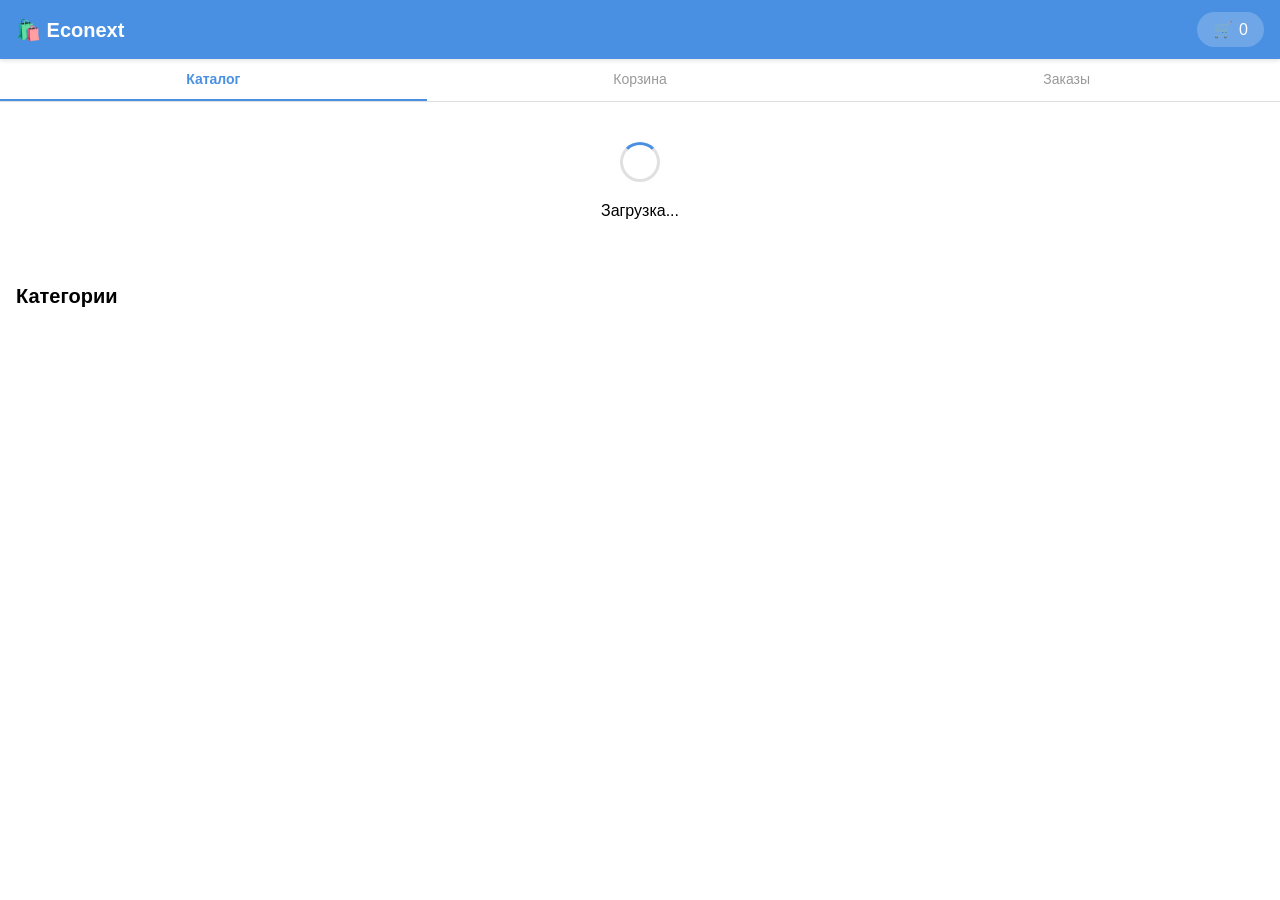
==== index.html @ 3251be5d "Add files via upload" ====
<!DOCTYPE html>
<html lang="ru">
<head>
    <meta charset="UTF-8">
    <meta name="viewport" content="width=device-width, initial-scale=1.0, maximum-scale=1.0, user-scalable=no">
    <title>Econext - Каталог микрофибры</title>
    <script src="https://telegram.org/js/telegram-web-app.js"></script>
    <link rel="stylesheet" href="/static/css/style.css">
</head>
<body>
    <div id="app">
        <!-- Header -->
        <header class="header">
            <div class="header-content">
                <h1>🛍️ Econext</h1>
                <div class="header-actions">
                    <button id="cart-btn" class="cart-button">
                        🛒 <span id="cart-count">0</span>
                    </button>
                </div>
            </div>
        </header>

        <!-- Navigation Tabs -->
        <nav class="tabs">
            <button class="tab active" data-tab="catalog">Каталог</button>
            <button class="tab" data-tab="cart">Корзина</button>
            <button class="tab" data-tab="orders">Заказы</button>
        </nav>

        <!-- Loading -->
        <div id="loading" class="loading">
            <div class="spinner"></div>
            <p>Загрузка...</p>
        </div>

        <!-- Error -->
        <div id="error" class="error hidden">
            <p id="error-message"></p>
        </div>

        <!-- Catalog Tab -->
        <div id="catalog-tab" class="tab-content active">
            <!-- Categories -->
            <div id="categories-section" class="section">
                <h2>Категории</h2>
                <div id="categories-list" class="categories-grid"></div>
            </div>

            <!-- Products -->
            <div id="products-section" class="section hidden">
                <div class="section-header">
                    <button id="back-to-categories" class="back-button">⬅️ Назад</button>
                    <h2 id="category-title"></h2>
                </div>
                <div id="products-list" class="products-grid"></div>
                <div id="pagination" class="pagination"></div>
            </div>

            <!-- Product Details -->
            <div id="product-details" class="product-details hidden">
                <button id="back-to-products" class="back-button">⬅️ Назад</button>
                <div id="product-content"></div>
            </div>
        </div>

        <!-- Cart Tab -->
        <div id="cart-tab" class="tab-content">
            <div id="cart-content">
                <div id="cart-empty" class="empty-state">
                    <p>🛒 Ваша корзина пуста</p>
                    <button class="btn-primary" onclick="showTab('catalog')">Перейти в каталог</button>
                </div>
                <div id="cart-items" class="cart-items hidden"></div>
                <div id="cart-summary" class="cart-summary hidden">
                    <div class="summary-row">
                        <span>Товаров:</span>
                        <span id="cart-items-count">0</span>
                    </div>
                    <div class="summary-row">
                        <span>Итого:</span>
                        <span id="cart-total">0 ₽</span>
                    </div>
                    <button id="checkout-btn" class="btn-primary btn-large">Оформить заказ</button>
                </div>
            </div>
        </div>

        <!-- Orders Tab -->
        <div id="orders-tab" class="tab-content">
            <div id="orders-content">
                <div class="empty-state">
                    <p>📦 История заказов</p>
                    <p class="text-muted">Ваши заказы будут отображаться здесь</p>
                </div>
            </div>
        </div>
    </div>

    <!-- Checkout Modal -->
    <div id="checkout-modal" class="modal hidden">
        <div class="modal-content">
            <div class="modal-header">
                <h2>Оформление заказа</h2>
                <button class="close-btn" onclick="closeCheckoutModal()">✕</button>
            </div>
            <form id="checkout-form" class="checkout-form">
                <div class="form-group">
                    <label>ФИО *</label>
                    <input type="text" name="name" required>
                </div>
                <div class="form-group">
                    <label>Способ доставки *</label>
                    <select name="shipping" required>
                        <option value="post">Почта России</option>
                        <option value="cdek">СДЭК</option>
                        <option value="pyaterochka">Пятёрочка</option>
                    </select>
                </div>
                <div class="form-group">
                    <label>Адрес *</label>
                    <textarea name="address" required></textarea>
                </div>
                <div class="form-group">
                    <label>Телефон *</label>
                    <input type="tel" name="phone" required>
                </div>
                <div class="form-group">
                    <label>Telegram</label>
                    <input type="text" name="telegram">
                </div>
                <div class="form-group">
                    <label>Комментарий</label>
                    <textarea name="comment"></textarea>
                </div>
                <button type="submit" class="btn-primary btn-large">Отправить заказ</button>
            </form>
        </div>
    </div>

    <script src="/static/js/app.js"></script>
</body>
</html>
---- static/css/style.css ----
/* Reset and Base Styles */
* {
    margin: 0;
    padding: 0;
    box-sizing: border-box;
}

body {
    font-family: -apple-system, BlinkMacSystemFont, 'Segoe UI', Roboto, 'Helvetica Neue', Arial, sans-serif;
    background: var(--tg-theme-bg-color, #ffffff);
    color: var(--tg-theme-text-color, #000000);
    line-height: 1.6;
    padding-bottom: 80px;
}

/* Header */
.header {
    background: var(--tg-theme-header-bg-color, #4a90e2);
    color: var(--tg-theme-header-text-color, #ffffff);
    padding: 12px 16px;
    position: sticky;
    top: 0;
    z-index: 100;
    box-shadow: 0 2px 4px rgba(0,0,0,0.1);
}

.header-content {
    display: flex;
    justify-content: space-between;
    align-items: center;
}

.header h1 {
    font-size: 20px;
    font-weight: 600;
}

.cart-button {
    background: rgba(255,255,255,0.2);
    border: none;
    color: white;
    padding: 8px 16px;
    border-radius: 20px;
    font-size: 16px;
    cursor: pointer;
    display: flex;
    align-items: center;
    gap: 6px;
}

.cart-button:active {
    background: rgba(255,255,255,0.3);
}

/* Tabs */
.tabs {
    display: flex;
    background: var(--tg-theme-bg-color, #ffffff);
    border-bottom: 1px solid var(--tg-theme-hint-color, #e0e0e0);
    position: sticky;
    top: 56px;
    z-index: 99;
}

.tab {
    flex: 1;
    padding: 12px;
    border: none;
    background: transparent;
    color: var(--tg-theme-hint-color, #999999);
    font-size: 14px;
    cursor: pointer;
    border-bottom: 2px solid transparent;
    transition: all 0.2s;
}

.tab.active {
    color: var(--tg-theme-button-color, #4a90e2);
    border-bottom-color: var(--tg-theme-button-color, #4a90e2);
    font-weight: 600;
}

.tab:active {
    background: var(--tg-theme-secondary-bg-color, #f0f0f0);
}

/* Tab Content */
.tab-content {
    display: none;
    padding: 16px;
}

.tab-content.active {
    display: block;
}

/* Loading */
.loading {
    text-align: center;
    padding: 40px 20px;
}

.spinner {
    border: 3px solid var(--tg-theme-hint-color, #e0e0e0);
    border-top: 3px solid var(--tg-theme-button-color, #4a90e2);
    border-radius: 50%;
    width: 40px;
    height: 40px;
    animation: spin 1s linear infinite;
    margin: 0 auto 16px;
}

@keyframes spin {
    0% { transform: rotate(0deg); }
    100% { transform: rotate(360deg); }
}

/* Error */
.error {
    background: #fee;
    color: #c33;
    padding: 16px;
    margin: 16px;
    border-radius: 8px;
    text-align: center;
}

.error.hidden {
    display: none;
}

/* Categories Grid */
.categories-grid {
    display: grid;
    grid-template-columns: repeat(2, 1fr);
    gap: 12px;
    margin-top: 16px;
}

.category-card {
    background: var(--tg-theme-secondary-bg-color, #f5f5f5);
    border-radius: 12px;
    padding: 20px;
    text-align: center;
    cursor: pointer;
    transition: transform 0.2s;
    border: 1px solid var(--tg-theme-hint-color, #e0e0e0);
}

.category-card:active {
    transform: scale(0.98);
    background: var(--tg-theme-button-color, #4a90e2);
    color: white;
}

.category-card .emoji {
    font-size: 32px;
    margin-bottom: 8px;
}

.category-card .name {
    font-size: 14px;
    font-weight: 500;
}

/* Products Grid */
.products-grid {
    display: grid;
    grid-template-columns: repeat(2, 1fr);
    gap: 12px;
    margin-top: 16px;
}

.product-card {
    background: var(--tg-theme-secondary-bg-color, #ffffff);
    border-radius: 12px;
    overflow: hidden;
    cursor: pointer;
    box-shadow: 0 2px 4px rgba(0,0,0,0.1);
    transition: transform 0.2s;
    border: 1px solid var(--tg-theme-hint-color, #e0e0e0);
}

.product-card:active {
    transform: scale(0.98);
}

.product-image {
    width: 100%;
    height: 150px;
    object-fit: cover;
    background: var(--tg-theme-hint-color, #f0f0f0);
}

.product-info {
    padding: 12px;
}

.product-name {
    font-size: 14px;
    font-weight: 500;
    margin-bottom: 8px;
    display: -webkit-box;
    -webkit-line-clamp: 2;
    -webkit-box-orient: vertical;
    overflow: hidden;
}

.product-price {
    font-size: 18px;
    font-weight: 600;
    color: var(--tg-theme-button-color, #4a90e2);
}

.product-old-price {
    font-size: 12px;
    color: var(--tg-theme-hint-color, #999999);
    text-decoration: line-through;
    margin-left: 8px;
}

/* Product Details */
.product-details {
    padding: 16px;
}

.product-details.hidden {
    display: none;
}

.product-details-image {
    width: 100%;
    max-height: 300px;
    object-fit: contain;
    border-radius: 12px;
    margin-bottom: 16px;
    background: var(--tg-theme-secondary-bg-color, #f5f5f5);
}

.product-details-name {
    font-size: 20px;
    font-weight: 600;
    margin-bottom: 12px;
}

.product-details-price {
    font-size: 24px;
    font-weight: 600;
    color: var(--tg-theme-button-color, #4a90e2);
    margin-bottom: 16px;
}

.product-details-description {
    font-size: 14px;
    line-height: 1.6;
    margin-bottom: 24px;
    color: var(--tg-theme-hint-color, #666666);
}

/* Buttons */
.btn-primary {
    background: var(--tg-theme-button-color, #4a90e2);
    color: var(--tg-theme-button-text-color, #ffffff);
    border: none;
    padding: 12px 24px;
    border-radius: 8px;
    font-size: 16px;
    font-weight: 500;
    cursor: pointer;
    width: 100%;
    transition: opacity 0.2s;
}

.btn-primary:active {
    opacity: 0.8;
}

.btn-primary:disabled {
    opacity: 0.5;
    cursor: not-allowed;
}

.btn-large {
    padding: 16px 24px;
    font-size: 18px;
}

.back-button {
    background: transparent;
    border: none;
    color: var(--tg-theme-button-color, #4a90e2);
    font-size: 16px;
    padding: 8px 0;
    margin-bottom: 16px;
    cursor: pointer;
}

/* Section */
.section {
    margin-bottom: 24px;
}

.section.hidden {
    display: none;
}

.section-header {
    display: flex;
    align-items: center;
    gap: 12px;
    margin-bottom: 16px;
}

.section h2 {
    font-size: 20px;
    font-weight: 600;
    margin-bottom: 16px;
}

/* Cart */
.cart-items {
    margin-bottom: 24px;
}

.cart-item {
    background: var(--tg-theme-secondary-bg-color, #f5f5f5);
    border-radius: 12px;
    padding: 16px;
    margin-bottom: 12px;
    display: flex;
    gap: 12px;
    align-items: center;
}

.cart-item-image {
    width: 60px;
    height: 60px;
    object-fit: cover;
    border-radius: 8px;
    background: var(--tg-theme-hint-color, #e0e0e0);
}

.cart-item-info {
    flex: 1;
}

.cart-item-name {
    font-size: 14px;
    font-weight: 500;
    margin-bottom: 4px;
}

.cart-item-price {
    font-size: 12px;
    color: var(--tg-theme-hint-color, #999999);
}

.cart-item-controls {
    display: flex;
    align-items: center;
    gap: 12px;
}

.quantity-control {
    display: flex;
    align-items: center;
    gap: 8px;
    background: var(--tg-theme-bg-color, #ffffff);
    border-radius: 20px;
    padding: 4px 8px;
}

.quantity-btn {
    background: var(--tg-theme-button-color, #4a90e2);
    color: white;
    border: none;
    width: 24px;
    height: 24px;
    border-radius: 50%;
    font-size: 16px;
    cursor: pointer;
    display: flex;
    align-items: center;
    justify-content: center;
}

.quantity-btn:active {
    opacity: 0.8;
}

.quantity-value {
    min-width: 30px;
    text-align: center;
    font-weight: 500;
}

.cart-item-total {
    font-size: 16px;
    font-weight: 600;
    color: var(--tg-theme-button-color, #4a90e2);
}

.remove-btn {
    background: #ff4444;
    color: white;
    border: none;
    padding: 8px 12px;
    border-radius: 6px;
    font-size: 12px;
    cursor: pointer;
}

.remove-btn:active {
    opacity: 0.8;
}

.cart-summary {
    background: var(--tg-theme-secondary-bg-color, #f5f5f5);
    border-radius: 12px;
    padding: 20px;
    position: sticky;
    bottom: 0;
    margin-top: 24px;
}

.summary-row {
    display: flex;
    justify-content: space-between;
    margin-bottom: 12px;
    font-size: 16px;
}

.summary-row:last-of-type {
    font-size: 20px;
    font-weight: 600;
    margin-bottom: 16px;
    padding-top: 12px;
    border-top: 1px solid var(--tg-theme-hint-color, #e0e0e0);
}

/* Empty State */
.empty-state {
    text-align: center;
    padding: 60px 20px;
    color: var(--tg-theme-hint-color, #999999);
}

.empty-state p {
    font-size: 18px;
    margin-bottom: 12px;
}

.text-muted {
    font-size: 14px;
    color: var(--tg-theme-hint-color, #999999);
}

/* Modal */
.modal {
    position: fixed;
    top: 0;
    left: 0;
    right: 0;
    bottom: 0;
    background: rgba(0,0,0,0.5);
    display: flex;
    align-items: center;
    justify-content: center;
    z-index: 1000;
    padding: 20px;
}

.modal.hidden {
    display: none;
}

.modal-content {
    background: var(--tg-theme-bg-color, #ffffff);
    border-radius: 16px;
    width: 100%;
    max-width: 500px;
    max-height: 90vh;
    overflow-y: auto;
}

.modal-header {
    display: flex;
    justify-content: space-between;
    align-items: center;
    padding: 20px;
    border-bottom: 1px solid var(--tg-theme-hint-color, #e0e0e0);
}

.modal-header h2 {
    font-size: 20px;
    font-weight: 600;
}

.close-btn {
    background: transparent;
    border: none;
    font-size: 24px;
    cursor: pointer;
    color: var(--tg-theme-hint-color, #999999);
}

.close-btn:active {
    opacity: 0.6;
}

.checkout-form {
    padding: 20px;
}

.form-group {
    margin-bottom: 20px;
}

.form-group label {
    display: block;
    margin-bottom: 8px;
    font-size: 14px;
    font-weight: 500;
    color: var(--tg-theme-text-color, #000000);
}

.form-group input,
.form-group select,
.form-group textarea {
    width: 100%;
    padding: 12px;
    border: 1px solid var(--tg-theme-hint-color, #e0e0e0);
    border-radius: 8px;
    font-size: 16px;
    background: var(--tg-theme-bg-color, #ffffff);
    color: var(--tg-theme-text-color, #000000);
    font-family: inherit;
}

.form-group textarea {
    resize: vertical;
    min-height: 80px;
}

.form-group input:focus,
.form-group select:focus,
.form-group textarea:focus {
    outline: none;
    border-color: var(--tg-theme-button-color, #4a90e2);
}

/* Pagination */
.pagination {
    display: flex;
    justify-content: center;
    gap: 8px;
    margin-top: 24px;
}

.pagination button {
    background: var(--tg-theme-secondary-bg-color, #f5f5f5);
    border: none;
    padding: 8px 16px;
    border-radius: 8px;
    cursor: pointer;
    font-size: 14px;
}

.pagination button:active {
    background: var(--tg-theme-button-color, #4a90e2);
    color: white;
}

.pagination button:disabled {
    opacity: 0.5;
    cursor: not-allowed;
}

/* Hidden utility */
.hidden {
    display: none !important;
}
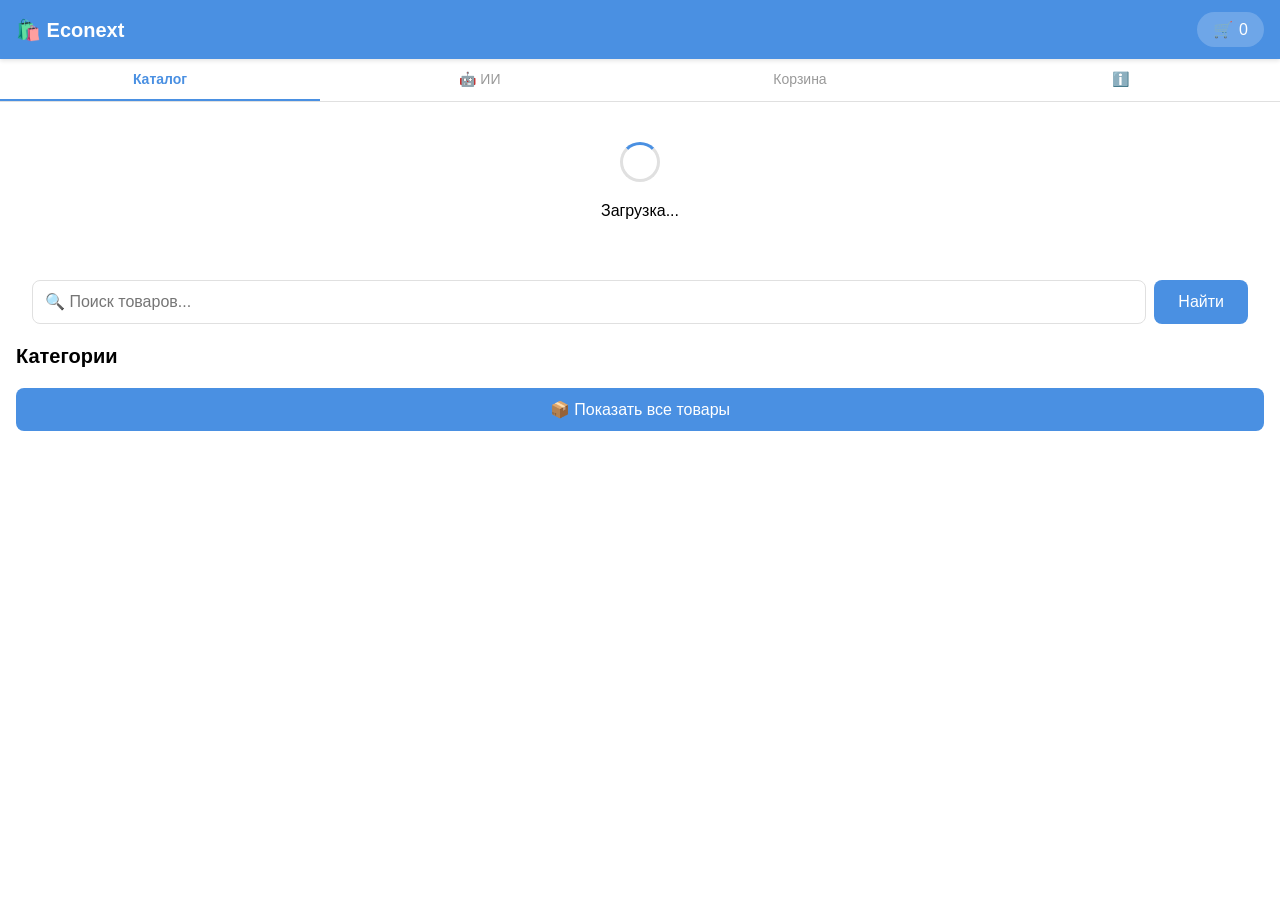
==== commit e2169502: "Add files via upload" ====
--- a/index.html
+++ b/index.html
@@ -24,8 +24,9 @@
         <!-- Navigation Tabs -->
         <nav class="tabs">
             <button class="tab active" data-tab="catalog">Каталог</button>
+            <button class="tab" data-tab="ai">🤖 ИИ</button>
             <button class="tab" data-tab="cart">Корзина</button>
-            <button class="tab" data-tab="orders">Заказы</button>
+            <button class="tab" data-tab="info">ℹ️</button>
         </nav>
 
         <!-- Loading -->
@@ -41,13 +42,30 @@
 
         <!-- Catalog Tab -->
         <div id="catalog-tab" class="tab-content active">
+            <!-- Search -->
+            <div class="search-section">
+                <input type="text" id="search-input" placeholder="🔍 Поиск товаров..." class="search-input">
+                <button id="search-btn" class="search-btn">Найти</button>
+            </div>
+            
             <!-- Categories -->
             <div id="categories-section" class="section">
                 <h2>Категории</h2>
+                <button class="btn-primary" onclick="showAllProducts()" style="margin-bottom: 16px;">📦 Показать все товары</button>
                 <div id="categories-list" class="categories-grid"></div>
             </div>
 
-            <!-- Products -->
+            <!-- All Products -->
+            <div id="all-products-section" class="section hidden">
+                <div class="section-header">
+                    <button id="back-to-categories-from-all" class="back-button">⬅️ Назад</button>
+                    <h2>Все товары</h2>
+                </div>
+                <div id="all-products-list" class="products-grid"></div>
+                <div id="all-products-pagination" class="pagination"></div>
+            </div>
+
+            <!-- Products by Category -->
             <div id="products-section" class="section hidden">
                 <div class="section-header">
                     <button id="back-to-categories" class="back-button">⬅️ Назад</button>
@@ -61,6 +79,17 @@
             <div id="product-details" class="product-details hidden">
                 <button id="back-to-products" class="back-button">⬅️ Назад</button>
                 <div id="product-content"></div>
+            </div>
+        </div>
+
+        <!-- AI Chat Tab -->
+        <div id="ai-tab" class="tab-content">
+            <div class="ai-chat-container">
+                <div id="ai-messages" class="ai-messages"></div>
+                <div class="ai-input-container">
+                    <input type="text" id="ai-input" placeholder="Задайте вопрос ИИ-консультанту Максиму..." class="ai-input">
+                    <button id="ai-send-btn" class="ai-send-btn">Отправить</button>
+                </div>
             </div>
         </div>
 
@@ -86,13 +115,100 @@
             </div>
         </div>
 
-        <!-- Orders Tab -->
-        <div id="orders-tab" class="tab-content">
-            <div id="orders-content">
-                <div class="empty-state">
-                    <p>📦 История заказов</p>
-                    <p class="text-muted">Ваши заказы будут отображаться здесь</p>
-                </div>
+        <!-- Info Tab -->
+        <div id="info-tab" class="tab-content">
+            <div class="info-menu">
+                <button class="info-menu-item" onclick="showInfoSection('faq')">
+                    ❓ Частые вопросы
+                </button>
+                <button class="info-menu-item" onclick="showInfoSection('order-conditions')">
+                    📋 Условия заказа
+                </button>
+                <button class="info-menu-item" onclick="showInfoSection('delivery')">
+                    🚚 Доставка
+                </button>
+                <button class="info-menu-item" onclick="showInfoSection('contacts')">
+                    📞 Контакты
+                </button>
+                <button class="info-menu-item" onclick="showInfoSection('wholesale')">
+                    📦 Оптовая заявка
+                </button>
+                <button class="info-menu-item" onclick="showInfoSection('subscription')">
+                    🔔 Подписка
+                </button>
+                <button class="info-menu-item" onclick="showInfoSection('referral')">
+                    🎁 Реферальная программа
+                </button>
+                <button class="info-menu-item" onclick="showInfoSection('orders')">
+                    📦 Мои заказы
+                </button>
+            </div>
+            
+            <!-- FAQ Section -->
+            <div id="faq-section" class="info-section hidden">
+                <button class="back-button" onclick="hideInfoSection()">⬅️ Назад</button>
+                <h2>❓ Частые вопросы</h2>
+                <div id="faq-list"></div>
+            </div>
+            
+            <!-- Order Conditions Section -->
+            <div id="order-conditions-section" class="info-section hidden">
+                <button class="back-button" onclick="hideInfoSection()">⬅️ Назад</button>
+                <div id="order-conditions-content"></div>
+            </div>
+            
+            <!-- Delivery Section -->
+            <div id="delivery-section" class="info-section hidden">
+                <button class="back-button" onclick="hideInfoSection()">⬅️ Назад</button>
+                <div id="delivery-content"></div>
+            </div>
+            
+            <!-- Contacts Section -->
+            <div id="contacts-section" class="info-section hidden">
+                <button class="back-button" onclick="hideInfoSection()">⬅️ Назад</button>
+                <div id="contacts-content"></div>
+            </div>
+            
+            <!-- Wholesale Section -->
+            <div id="wholesale-section" class="info-section hidden">
+                <button class="back-button" onclick="hideInfoSection()">⬅️ Назад</button>
+                <h2>📦 Оптовая заявка</h2>
+                <form id="wholesale-form" class="checkout-form">
+                    <div class="form-group">
+                        <label>Ваше имя *</label>
+                        <input type="text" name="name" required>
+                    </div>
+                    <div class="form-group">
+                        <label>Контакт (телефон или Telegram) *</label>
+                        <input type="text" name="contact" required>
+                    </div>
+                    <div class="form-group">
+                        <label>Ваш вопрос *</label>
+                        <textarea name="question" required></textarea>
+                    </div>
+                    <button type="submit" class="btn-primary btn-large">Отправить заявку</button>
+                </form>
+            </div>
+            
+            <!-- Subscription Section -->
+            <div id="subscription-section" class="info-section hidden">
+                <button class="back-button" onclick="hideInfoSection()">⬅️ Назад</button>
+                <h2>🔔 Подписка</h2>
+                <div id="subscription-status"></div>
+                <button id="toggle-subscription-btn" class="btn-primary btn-large">Подписаться</button>
+            </div>
+            
+            <!-- Referral Section -->
+            <div id="referral-section" class="info-section hidden">
+                <button class="back-button" onclick="hideInfoSection()">⬅️ Назад</button>
+                <div id="referral-content"></div>
+            </div>
+            
+            <!-- Orders Section -->
+            <div id="orders-section" class="info-section hidden">
+                <button class="back-button" onclick="hideInfoSection()">⬅️ Назад</button>
+                <h2>📦 Мои заказы</h2>
+                <div id="orders-list"></div>
             </div>
         </div>
     </div>
--- a/static/css/style.css
+++ b/static/css/style.css
@@ -576,6 +576,222 @@
     cursor: not-allowed;
 }
 
+/* Search Section */
+.search-section {
+    display: flex;
+    gap: 8px;
+    margin-bottom: 16px;
+    padding: 0 16px;
+}
+
+.search-input {
+    flex: 1;
+    padding: 12px;
+    border: 1px solid var(--tg-theme-hint-color, #e0e0e0);
+    border-radius: 8px;
+    font-size: 16px;
+    background: var(--tg-theme-bg-color, #ffffff);
+    color: var(--tg-theme-text-color, #000000);
+}
+
+.search-btn {
+    padding: 12px 24px;
+    background: var(--tg-theme-button-color, #4a90e2);
+    color: var(--tg-theme-button-text-color, #ffffff);
+    border: none;
+    border-radius: 8px;
+    font-size: 16px;
+    cursor: pointer;
+}
+
+.search-btn:active {
+    opacity: 0.8;
+}
+
+/* AI Chat */
+.ai-chat-container {
+    display: flex;
+    flex-direction: column;
+    height: calc(100vh - 120px);
+    padding: 16px;
+}
+
+.ai-messages {
+    flex: 1;
+    overflow-y: auto;
+    margin-bottom: 16px;
+    padding: 16px;
+    background: var(--tg-theme-secondary-bg-color, #f5f5f5);
+    border-radius: 12px;
+}
+
+.ai-message {
+    margin-bottom: 16px;
+    padding: 12px;
+    border-radius: 12px;
+    max-width: 80%;
+    word-wrap: break-word;
+}
+
+.ai-message-user {
+    background: var(--tg-theme-button-color, #4a90e2);
+    color: var(--tg-theme-button-text-color, #ffffff);
+    margin-left: auto;
+    text-align: right;
+}
+
+.ai-message-assistant {
+    background: var(--tg-theme-bg-color, #ffffff);
+    color: var(--tg-theme-text-color, #000000);
+    border: 1px solid var(--tg-theme-hint-color, #e0e0e0);
+}
+
+.ai-input-container {
+    display: flex;
+    gap: 8px;
+}
+
+.ai-input {
+    flex: 1;
+    padding: 12px;
+    border: 1px solid var(--tg-theme-hint-color, #e0e0e0);
+    border-radius: 8px;
+    font-size: 16px;
+    background: var(--tg-theme-bg-color, #ffffff);
+    color: var(--tg-theme-text-color, #000000);
+}
+
+.ai-send-btn {
+    padding: 12px 24px;
+    background: var(--tg-theme-button-color, #4a90e2);
+    color: var(--tg-theme-button-text-color, #ffffff);
+    border: none;
+    border-radius: 8px;
+    font-size: 16px;
+    cursor: pointer;
+}
+
+.ai-send-btn:active {
+    opacity: 0.8;
+}
+
+.ai-products {
+    margin-top: 12px;
+}
+
+.ai-product-suggestion {
+    padding: 8px 12px;
+    margin: 4px 0;
+    background: var(--tg-theme-secondary-bg-color, #f5f5f5);
+    border-radius: 8px;
+    cursor: pointer;
+    border: 1px solid var(--tg-theme-hint-color, #e0e0e0);
+}
+
+.ai-product-suggestion:active {
+    background: var(--tg-theme-button-color, #4a90e2);
+    color: var(--tg-theme-button-text-color, #ffffff);
+}
+
+/* Info Menu */
+.info-menu {
+    padding: 16px;
+}
+
+.info-menu-item {
+    width: 100%;
+    padding: 16px;
+    margin-bottom: 12px;
+    background: var(--tg-theme-secondary-bg-color, #f5f5f5);
+    border: 1px solid var(--tg-theme-hint-color, #e0e0e0);
+    border-radius: 12px;
+    font-size: 16px;
+    text-align: left;
+    cursor: pointer;
+    transition: transform 0.2s;
+}
+
+.info-menu-item:active {
+    transform: scale(0.98);
+    background: var(--tg-theme-button-color, #4a90e2);
+    color: var(--tg-theme-button-text-color, #ffffff);
+}
+
+.info-section {
+    padding: 16px;
+}
+
+.info-text {
+    line-height: 1.8;
+    color: var(--tg-theme-text-color, #000000);
+}
+
+.info-text p {
+    margin-bottom: 12px;
+}
+
+.info-text a {
+    color: var(--tg-theme-button-color, #4a90e2);
+    text-decoration: none;
+}
+
+/* FAQ */
+.faq-item {
+    margin-bottom: 20px;
+    padding: 16px;
+    background: var(--tg-theme-secondary-bg-color, #f5f5f5);
+    border-radius: 12px;
+    border: 1px solid var(--tg-theme-hint-color, #e0e0e0);
+}
+
+.faq-question {
+    font-weight: 600;
+    font-size: 16px;
+    margin-bottom: 12px;
+    color: var(--tg-theme-text-color, #000000);
+}
+
+.faq-answer {
+    font-size: 14px;
+    line-height: 1.6;
+    color: var(--tg-theme-hint-color, #666666);
+}
+
+/* Orders */
+.order-item {
+    margin-bottom: 16px;
+    padding: 16px;
+    background: var(--tg-theme-secondary-bg-color, #f5f5f5);
+    border-radius: 12px;
+    border: 1px solid var(--tg-theme-hint-color, #e0e0e0);
+}
+
+.order-header {
+    display: flex;
+    justify-content: space-between;
+    align-items: center;
+    margin-bottom: 12px;
+    padding-bottom: 12px;
+    border-bottom: 1px solid var(--tg-theme-hint-color, #e0e0e0);
+}
+
+.order-status {
+    padding: 4px 12px;
+    border-radius: 12px;
+    font-size: 12px;
+    background: var(--tg-theme-button-color, #4a90e2);
+    color: var(--tg-theme-button-text-color, #ffffff);
+}
+
+.order-info {
+    font-size: 14px;
+    line-height: 1.6;
+}
+
+.order-info p {
+    margin: 4px 0;
+}
+
 /* Hidden utility */
 .hidden {
     display: none !important;
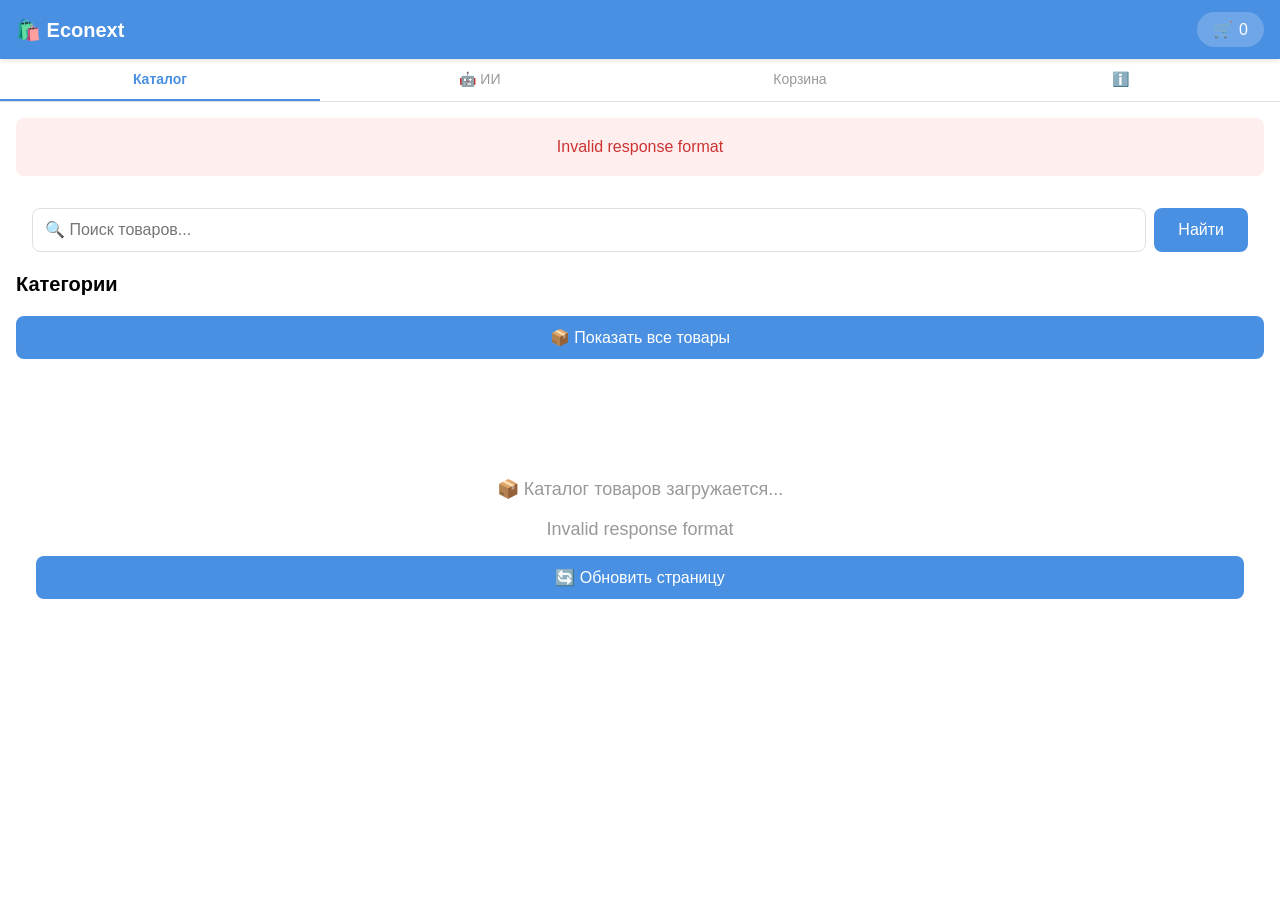
==== commit 2fa2dce9: "Add files via upload" ====
--- a/index.html
+++ b/index.html
@@ -1,260 +1,260 @@
-<!DOCTYPE html>
-<html lang="ru">
-<head>
-    <meta charset="UTF-8">
-    <meta name="viewport" content="width=device-width, initial-scale=1.0, maximum-scale=1.0, user-scalable=no">
-    <title>Econext - Каталог микрофибры</title>
-    <script src="https://telegram.org/js/telegram-web-app.js"></script>
-    <link rel="stylesheet" href="/static/css/style.css">
-</head>
-<body>
-    <div id="app">
-        <!-- Header -->
-        <header class="header">
-            <div class="header-content">
-                <h1>🛍️ Econext</h1>
-                <div class="header-actions">
-                    <button id="cart-btn" class="cart-button">
-                        🛒 <span id="cart-count">0</span>
-                    </button>
-                </div>
-            </div>
-        </header>
-
-        <!-- Navigation Tabs -->
-        <nav class="tabs">
-            <button class="tab active" data-tab="catalog">Каталог</button>
-            <button class="tab" data-tab="ai">🤖 ИИ</button>
-            <button class="tab" data-tab="cart">Корзина</button>
-            <button class="tab" data-tab="info">ℹ️</button>
-        </nav>
-
-        <!-- Loading -->
-        <div id="loading" class="loading">
-            <div class="spinner"></div>
-            <p>Загрузка...</p>
-        </div>
-
-        <!-- Error -->
-        <div id="error" class="error hidden">
-            <p id="error-message"></p>
-        </div>
-
-        <!-- Catalog Tab -->
-        <div id="catalog-tab" class="tab-content active">
-            <!-- Search -->
-            <div class="search-section">
-                <input type="text" id="search-input" placeholder="🔍 Поиск товаров..." class="search-input">
-                <button id="search-btn" class="search-btn">Найти</button>
-            </div>
-            
-            <!-- Categories -->
-            <div id="categories-section" class="section">
-                <h2>Категории</h2>
-                <button class="btn-primary" onclick="showAllProducts()" style="margin-bottom: 16px;">📦 Показать все товары</button>
-                <div id="categories-list" class="categories-grid"></div>
-            </div>
-
-            <!-- All Products -->
-            <div id="all-products-section" class="section hidden">
-                <div class="section-header">
-                    <button id="back-to-categories-from-all" class="back-button">⬅️ Назад</button>
-                    <h2>Все товары</h2>
-                </div>
-                <div id="all-products-list" class="products-grid"></div>
-                <div id="all-products-pagination" class="pagination"></div>
-            </div>
-
-            <!-- Products by Category -->
-            <div id="products-section" class="section hidden">
-                <div class="section-header">
-                    <button id="back-to-categories" class="back-button">⬅️ Назад</button>
-                    <h2 id="category-title"></h2>
-                </div>
-                <div id="products-list" class="products-grid"></div>
-                <div id="pagination" class="pagination"></div>
-            </div>
-
-            <!-- Product Details -->
-            <div id="product-details" class="product-details hidden">
-                <button id="back-to-products" class="back-button">⬅️ Назад</button>
-                <div id="product-content"></div>
-            </div>
-        </div>
-
-        <!-- AI Chat Tab -->
-        <div id="ai-tab" class="tab-content">
-            <div class="ai-chat-container">
-                <div id="ai-messages" class="ai-messages"></div>
-                <div class="ai-input-container">
-                    <input type="text" id="ai-input" placeholder="Задайте вопрос ИИ-консультанту Максиму..." class="ai-input">
-                    <button id="ai-send-btn" class="ai-send-btn">Отправить</button>
-                </div>
-            </div>
-        </div>
-
-        <!-- Cart Tab -->
-        <div id="cart-tab" class="tab-content">
-            <div id="cart-content">
-                <div id="cart-empty" class="empty-state">
-                    <p>🛒 Ваша корзина пуста</p>
-                    <button class="btn-primary" onclick="showTab('catalog')">Перейти в каталог</button>
-                </div>
-                <div id="cart-items" class="cart-items hidden"></div>
-                <div id="cart-summary" class="cart-summary hidden">
-                    <div class="summary-row">
-                        <span>Товаров:</span>
-                        <span id="cart-items-count">0</span>
-                    </div>
-                    <div class="summary-row">
-                        <span>Итого:</span>
-                        <span id="cart-total">0 ₽</span>
-                    </div>
-                    <button id="checkout-btn" class="btn-primary btn-large">Оформить заказ</button>
-                </div>
-            </div>
-        </div>
-
-        <!-- Info Tab -->
-        <div id="info-tab" class="tab-content">
-            <div class="info-menu">
-                <button class="info-menu-item" onclick="showInfoSection('faq')">
-                    ❓ Частые вопросы
-                </button>
-                <button class="info-menu-item" onclick="showInfoSection('order-conditions')">
-                    📋 Условия заказа
-                </button>
-                <button class="info-menu-item" onclick="showInfoSection('delivery')">
-                    🚚 Доставка
-                </button>
-                <button class="info-menu-item" onclick="showInfoSection('contacts')">
-                    📞 Контакты
-                </button>
-                <button class="info-menu-item" onclick="showInfoSection('wholesale')">
-                    📦 Оптовая заявка
-                </button>
-                <button class="info-menu-item" onclick="showInfoSection('subscription')">
-                    🔔 Подписка
-                </button>
-                <button class="info-menu-item" onclick="showInfoSection('referral')">
-                    🎁 Реферальная программа
-                </button>
-                <button class="info-menu-item" onclick="showInfoSection('orders')">
-                    📦 Мои заказы
-                </button>
-            </div>
-            
-            <!-- FAQ Section -->
-            <div id="faq-section" class="info-section hidden">
-                <button class="back-button" onclick="hideInfoSection()">⬅️ Назад</button>
-                <h2>❓ Частые вопросы</h2>
-                <div id="faq-list"></div>
-            </div>
-            
-            <!-- Order Conditions Section -->
-            <div id="order-conditions-section" class="info-section hidden">
-                <button class="back-button" onclick="hideInfoSection()">⬅️ Назад</button>
-                <div id="order-conditions-content"></div>
-            </div>
-            
-            <!-- Delivery Section -->
-            <div id="delivery-section" class="info-section hidden">
-                <button class="back-button" onclick="hideInfoSection()">⬅️ Назад</button>
-                <div id="delivery-content"></div>
-            </div>
-            
-            <!-- Contacts Section -->
-            <div id="contacts-section" class="info-section hidden">
-                <button class="back-button" onclick="hideInfoSection()">⬅️ Назад</button>
-                <div id="contacts-content"></div>
-            </div>
-            
-            <!-- Wholesale Section -->
-            <div id="wholesale-section" class="info-section hidden">
-                <button class="back-button" onclick="hideInfoSection()">⬅️ Назад</button>
-                <h2>📦 Оптовая заявка</h2>
-                <form id="wholesale-form" class="checkout-form">
-                    <div class="form-group">
-                        <label>Ваше имя *</label>
-                        <input type="text" name="name" required>
-                    </div>
-                    <div class="form-group">
-                        <label>Контакт (телефон или Telegram) *</label>
-                        <input type="text" name="contact" required>
-                    </div>
-                    <div class="form-group">
-                        <label>Ваш вопрос *</label>
-                        <textarea name="question" required></textarea>
-                    </div>
-                    <button type="submit" class="btn-primary btn-large">Отправить заявку</button>
-                </form>
-            </div>
-            
-            <!-- Subscription Section -->
-            <div id="subscription-section" class="info-section hidden">
-                <button class="back-button" onclick="hideInfoSection()">⬅️ Назад</button>
-                <h2>🔔 Подписка</h2>
-                <div id="subscription-status"></div>
-                <button id="toggle-subscription-btn" class="btn-primary btn-large">Подписаться</button>
-            </div>
-            
-            <!-- Referral Section -->
-            <div id="referral-section" class="info-section hidden">
-                <button class="back-button" onclick="hideInfoSection()">⬅️ Назад</button>
-                <div id="referral-content"></div>
-            </div>
-            
-            <!-- Orders Section -->
-            <div id="orders-section" class="info-section hidden">
-                <button class="back-button" onclick="hideInfoSection()">⬅️ Назад</button>
-                <h2>📦 Мои заказы</h2>
-                <div id="orders-list"></div>
-            </div>
-        </div>
-    </div>
-
-    <!-- Checkout Modal -->
-    <div id="checkout-modal" class="modal hidden">
-        <div class="modal-content">
-            <div class="modal-header">
-                <h2>Оформление заказа</h2>
-                <button class="close-btn" onclick="closeCheckoutModal()">✕</button>
-            </div>
-            <form id="checkout-form" class="checkout-form">
-                <div class="form-group">
-                    <label>ФИО *</label>
-                    <input type="text" name="name" required>
-                </div>
-                <div class="form-group">
-                    <label>Способ доставки *</label>
-                    <select name="shipping" required>
-                        <option value="post">Почта России</option>
-                        <option value="cdek">СДЭК</option>
-                        <option value="pyaterochka">Пятёрочка</option>
-                    </select>
-                </div>
-                <div class="form-group">
-                    <label>Адрес *</label>
-                    <textarea name="address" required></textarea>
-                </div>
-                <div class="form-group">
-                    <label>Телефон *</label>
-                    <input type="tel" name="phone" required>
-                </div>
-                <div class="form-group">
-                    <label>Telegram</label>
-                    <input type="text" name="telegram">
-                </div>
-                <div class="form-group">
-                    <label>Комментарий</label>
-                    <textarea name="comment"></textarea>
-                </div>
-                <button type="submit" class="btn-primary btn-large">Отправить заказ</button>
-            </form>
-        </div>
-    </div>
-
-    <script src="/static/js/app.js"></script>
-</body>
-</html>
-
+<!DOCTYPE html>
+<html lang="ru">
+<head>
+    <meta charset="UTF-8">
+    <meta name="viewport" content="width=device-width, initial-scale=1.0, maximum-scale=1.0, user-scalable=no">
+    <title>Econext - Каталог микрофибры</title>
+    <script src="https://telegram.org/js/telegram-web-app.js"></script>
+    <link rel="stylesheet" href="/static/css/style.css">
+</head>
+<body>
+    <div id="app">
+        <!-- Header -->
+        <header class="header">
+            <div class="header-content">
+                <h1>🛍️ Econext</h1>
+                <div class="header-actions">
+                    <button id="cart-btn" class="cart-button">
+                        🛒 <span id="cart-count">0</span>
+                    </button>
+                </div>
+            </div>
+        </header>
+
+        <!-- Navigation Tabs -->
+        <nav class="tabs">
+            <button class="tab active" data-tab="catalog">Каталог</button>
+            <button class="tab" data-tab="ai">🤖 ИИ</button>
+            <button class="tab" data-tab="cart">Корзина</button>
+            <button class="tab" data-tab="info">ℹ️</button>
+        </nav>
+
+        <!-- Loading -->
+        <div id="loading" class="loading">
+            <div class="spinner"></div>
+            <p>Загрузка...</p>
+        </div>
+
+        <!-- Error -->
+        <div id="error" class="error hidden">
+            <p id="error-message"></p>
+        </div>
+
+        <!-- Catalog Tab -->
+        <div id="catalog-tab" class="tab-content active">
+            <!-- Search -->
+            <div class="search-section">
+                <input type="text" id="search-input" placeholder="🔍 Поиск товаров..." class="search-input">
+                <button id="search-btn" class="search-btn">Найти</button>
+            </div>
+            
+            <!-- Categories -->
+            <div id="categories-section" class="section">
+                <h2>Категории</h2>
+                <button class="btn-primary" onclick="showAllProducts()" style="margin-bottom: 16px;">📦 Показать все товары</button>
+                <div id="categories-list" class="categories-grid"></div>
+            </div>
+
+            <!-- All Products -->
+            <div id="all-products-section" class="section hidden">
+                <div class="section-header">
+                    <button id="back-to-categories-from-all" class="back-button">⬅️ Назад</button>
+                    <h2>Все товары</h2>
+                </div>
+                <div id="all-products-list" class="products-grid"></div>
+                <div id="all-products-pagination" class="pagination"></div>
+            </div>
+
+            <!-- Products by Category -->
+            <div id="products-section" class="section hidden">
+                <div class="section-header">
+                    <button id="back-to-categories" class="back-button">⬅️ Назад</button>
+                    <h2 id="category-title"></h2>
+                </div>
+                <div id="products-list" class="products-grid"></div>
+                <div id="pagination" class="pagination"></div>
+            </div>
+
+            <!-- Product Details -->
+            <div id="product-details" class="product-details hidden">
+                <button id="back-to-products" class="back-button">⬅️ Назад</button>
+                <div id="product-content"></div>
+            </div>
+        </div>
+
+        <!-- AI Chat Tab -->
+        <div id="ai-tab" class="tab-content">
+            <div class="ai-chat-container">
+                <div id="ai-messages" class="ai-messages"></div>
+                <div class="ai-input-container">
+                    <input type="text" id="ai-input" placeholder="Задайте вопрос ИИ-консультанту Максиму..." class="ai-input">
+                    <button id="ai-send-btn" class="ai-send-btn">Отправить</button>
+                </div>
+            </div>
+        </div>
+
+        <!-- Cart Tab -->
+        <div id="cart-tab" class="tab-content">
+            <div id="cart-content">
+                <div id="cart-empty" class="empty-state">
+                    <p>🛒 Ваша корзина пуста</p>
+                    <button class="btn-primary" onclick="showTab('catalog')">Перейти в каталог</button>
+                </div>
+                <div id="cart-items" class="cart-items hidden"></div>
+                <div id="cart-summary" class="cart-summary hidden">
+                    <div class="summary-row">
+                        <span>Товаров:</span>
+                        <span id="cart-items-count">0</span>
+                    </div>
+                    <div class="summary-row">
+                        <span>Итого:</span>
+                        <span id="cart-total">0 ₽</span>
+                    </div>
+                    <button id="checkout-btn" class="btn-primary btn-large">Оформить заказ</button>
+                </div>
+            </div>
+        </div>
+
+        <!-- Info Tab -->
+        <div id="info-tab" class="tab-content">
+            <div class="info-menu">
+                <button class="info-menu-item" onclick="showInfoSection('faq')">
+                    ❓ Частые вопросы
+                </button>
+                <button class="info-menu-item" onclick="showInfoSection('order-conditions')">
+                    📋 Условия заказа
+                </button>
+                <button class="info-menu-item" onclick="showInfoSection('delivery')">
+                    🚚 Доставка
+                </button>
+                <button class="info-menu-item" onclick="showInfoSection('contacts')">
+                    📞 Контакты
+                </button>
+                <button class="info-menu-item" onclick="showInfoSection('wholesale')">
+                    📦 Оптовая заявка
+                </button>
+                <button class="info-menu-item" onclick="showInfoSection('subscription')">
+                    🔔 Подписка
+                </button>
+                <button class="info-menu-item" onclick="showInfoSection('referral')">
+                    🎁 Реферальная программа
+                </button>
+                <button class="info-menu-item" onclick="showInfoSection('orders')">
+                    📦 Мои заказы
+                </button>
+            </div>
+            
+            <!-- FAQ Section -->
+            <div id="faq-section" class="info-section hidden">
+                <button class="back-button" onclick="hideInfoSection()">⬅️ Назад</button>
+                <h2>❓ Частые вопросы</h2>
+                <div id="faq-list"></div>
+            </div>
+            
+            <!-- Order Conditions Section -->
+            <div id="order-conditions-section" class="info-section hidden">
+                <button class="back-button" onclick="hideInfoSection()">⬅️ Назад</button>
+                <div id="order-conditions-content"></div>
+            </div>
+            
+            <!-- Delivery Section -->
+            <div id="delivery-section" class="info-section hidden">
+                <button class="back-button" onclick="hideInfoSection()">⬅️ Назад</button>
+                <div id="delivery-content"></div>
+            </div>
+            
+            <!-- Contacts Section -->
+            <div id="contacts-section" class="info-section hidden">
+                <button class="back-button" onclick="hideInfoSection()">⬅️ Назад</button>
+                <div id="contacts-content"></div>
+            </div>
+            
+            <!-- Wholesale Section -->
+            <div id="wholesale-section" class="info-section hidden">
+                <button class="back-button" onclick="hideInfoSection()">⬅️ Назад</button>
+                <h2>📦 Оптовая заявка</h2>
+                <form id="wholesale-form" class="checkout-form">
+                    <div class="form-group">
+                        <label>Ваше имя *</label>
+                        <input type="text" name="name" required>
+                    </div>
+                    <div class="form-group">
+                        <label>Контакт (телефон или Telegram) *</label>
+                        <input type="text" name="contact" required>
+                    </div>
+                    <div class="form-group">
+                        <label>Ваш вопрос *</label>
+                        <textarea name="question" required></textarea>
+                    </div>
+                    <button type="submit" class="btn-primary btn-large">Отправить заявку</button>
+                </form>
+            </div>
+            
+            <!-- Subscription Section -->
+            <div id="subscription-section" class="info-section hidden">
+                <button class="back-button" onclick="hideInfoSection()">⬅️ Назад</button>
+                <h2>🔔 Подписка</h2>
+                <div id="subscription-status"></div>
+                <button id="toggle-subscription-btn" class="btn-primary btn-large">Подписаться</button>
+            </div>
+            
+            <!-- Referral Section -->
+            <div id="referral-section" class="info-section hidden">
+                <button class="back-button" onclick="hideInfoSection()">⬅️ Назад</button>
+                <div id="referral-content"></div>
+            </div>
+            
+            <!-- Orders Section -->
+            <div id="orders-section" class="info-section hidden">
+                <button class="back-button" onclick="hideInfoSection()">⬅️ Назад</button>
+                <h2>📦 Мои заказы</h2>
+                <div id="orders-list"></div>
+            </div>
+        </div>
+    </div>
+
+    <!-- Checkout Modal -->
+    <div id="checkout-modal" class="modal hidden">
+        <div class="modal-content">
+            <div class="modal-header">
+                <h2>Оформление заказа</h2>
+                <button class="close-btn" onclick="closeCheckoutModal()">✕</button>
+            </div>
+            <form id="checkout-form" class="checkout-form">
+                <div class="form-group">
+                    <label>ФИО *</label>
+                    <input type="text" name="name" required>
+                </div>
+                <div class="form-group">
+                    <label>Способ доставки *</label>
+                    <select name="shipping" required>
+                        <option value="post">Почта России</option>
+                        <option value="cdek">СДЭК</option>
+                        <option value="pyaterochka">Пятёрочка</option>
+                    </select>
+                </div>
+                <div class="form-group">
+                    <label>Адрес *</label>
+                    <textarea name="address" required></textarea>
+                </div>
+                <div class="form-group">
+                    <label>Телефон *</label>
+                    <input type="tel" name="phone" required>
+                </div>
+                <div class="form-group">
+                    <label>Telegram</label>
+                    <input type="text" name="telegram">
+                </div>
+                <div class="form-group">
+                    <label>Комментарий</label>
+                    <textarea name="comment"></textarea>
+                </div>
+                <button type="submit" class="btn-primary btn-large">Отправить заказ</button>
+            </form>
+        </div>
+    </div>
+
+    <script src="/static/js/app.js"></script>
+</body>
+</html>
+
--- a/static/css/style.css
+++ b/static/css/style.css
@@ -1,799 +1,799 @@
-/* Reset and Base Styles */
-* {
-    margin: 0;
-    padding: 0;
-    box-sizing: border-box;
-}
-
-body {
-    font-family: -apple-system, BlinkMacSystemFont, 'Segoe UI', Roboto, 'Helvetica Neue', Arial, sans-serif;
-    background: var(--tg-theme-bg-color, #ffffff);
-    color: var(--tg-theme-text-color, #000000);
-    line-height: 1.6;
-    padding-bottom: 80px;
-}
-
-/* Header */
-.header {
-    background: var(--tg-theme-header-bg-color, #4a90e2);
-    color: var(--tg-theme-header-text-color, #ffffff);
-    padding: 12px 16px;
-    position: sticky;
-    top: 0;
-    z-index: 100;
-    box-shadow: 0 2px 4px rgba(0,0,0,0.1);
-}
-
-.header-content {
-    display: flex;
-    justify-content: space-between;
-    align-items: center;
-}
-
-.header h1 {
-    font-size: 20px;
-    font-weight: 600;
-}
-
-.cart-button {
-    background: rgba(255,255,255,0.2);
-    border: none;
-    color: white;
-    padding: 8px 16px;
-    border-radius: 20px;
-    font-size: 16px;
-    cursor: pointer;
-    display: flex;
-    align-items: center;
-    gap: 6px;
-}
-
-.cart-button:active {
-    background: rgba(255,255,255,0.3);
-}
-
-/* Tabs */
-.tabs {
-    display: flex;
-    background: var(--tg-theme-bg-color, #ffffff);
-    border-bottom: 1px solid var(--tg-theme-hint-color, #e0e0e0);
-    position: sticky;
-    top: 56px;
-    z-index: 99;
-}
-
-.tab {
-    flex: 1;
-    padding: 12px;
-    border: none;
-    background: transparent;
-    color: var(--tg-theme-hint-color, #999999);
-    font-size: 14px;
-    cursor: pointer;
-    border-bottom: 2px solid transparent;
-    transition: all 0.2s;
-}
-
-.tab.active {
-    color: var(--tg-theme-button-color, #4a90e2);
-    border-bottom-color: var(--tg-theme-button-color, #4a90e2);
-    font-weight: 600;
-}
-
-.tab:active {
-    background: var(--tg-theme-secondary-bg-color, #f0f0f0);
-}
-
-/* Tab Content */
-.tab-content {
-    display: none;
-    padding: 16px;
-}
-
-.tab-content.active {
-    display: block;
-}
-
-/* Loading */
-.loading {
-    text-align: center;
-    padding: 40px 20px;
-}
-
-.spinner {
-    border: 3px solid var(--tg-theme-hint-color, #e0e0e0);
-    border-top: 3px solid var(--tg-theme-button-color, #4a90e2);
-    border-radius: 50%;
-    width: 40px;
-    height: 40px;
-    animation: spin 1s linear infinite;
-    margin: 0 auto 16px;
-}
-
-@keyframes spin {
-    0% { transform: rotate(0deg); }
-    100% { transform: rotate(360deg); }
-}
-
-/* Error */
-.error {
-    background: #fee;
-    color: #c33;
-    padding: 16px;
-    margin: 16px;
-    border-radius: 8px;
-    text-align: center;
-}
-
-.error.hidden {
-    display: none;
-}
-
-/* Categories Grid */
-.categories-grid {
-    display: grid;
-    grid-template-columns: repeat(2, 1fr);
-    gap: 12px;
-    margin-top: 16px;
-}
-
-.category-card {
-    background: var(--tg-theme-secondary-bg-color, #f5f5f5);
-    border-radius: 12px;
-    padding: 20px;
-    text-align: center;
-    cursor: pointer;
-    transition: transform 0.2s;
-    border: 1px solid var(--tg-theme-hint-color, #e0e0e0);
-}
-
-.category-card:active {
-    transform: scale(0.98);
-    background: var(--tg-theme-button-color, #4a90e2);
-    color: white;
-}
-
-.category-card .emoji {
-    font-size: 32px;
-    margin-bottom: 8px;
-}
-
-.category-card .name {
-    font-size: 14px;
-    font-weight: 500;
-}
-
-/* Products Grid */
-.products-grid {
-    display: grid;
-    grid-template-columns: repeat(2, 1fr);
-    gap: 12px;
-    margin-top: 16px;
-}
-
-.product-card {
-    background: var(--tg-theme-secondary-bg-color, #ffffff);
-    border-radius: 12px;
-    overflow: hidden;
-    cursor: pointer;
-    box-shadow: 0 2px 4px rgba(0,0,0,0.1);
-    transition: transform 0.2s;
-    border: 1px solid var(--tg-theme-hint-color, #e0e0e0);
-}
-
-.product-card:active {
-    transform: scale(0.98);
-}
-
-.product-image {
-    width: 100%;
-    height: 150px;
-    object-fit: cover;
-    background: var(--tg-theme-hint-color, #f0f0f0);
-}
-
-.product-info {
-    padding: 12px;
-}
-
-.product-name {
-    font-size: 14px;
-    font-weight: 500;
-    margin-bottom: 8px;
-    display: -webkit-box;
-    -webkit-line-clamp: 2;
-    -webkit-box-orient: vertical;
-    overflow: hidden;
-}
-
-.product-price {
-    font-size: 18px;
-    font-weight: 600;
-    color: var(--tg-theme-button-color, #4a90e2);
-}
-
-.product-old-price {
-    font-size: 12px;
-    color: var(--tg-theme-hint-color, #999999);
-    text-decoration: line-through;
-    margin-left: 8px;
-}
-
-/* Product Details */
-.product-details {
-    padding: 16px;
-}
-
-.product-details.hidden {
-    display: none;
-}
-
-.product-details-image {
-    width: 100%;
-    max-height: 300px;
-    object-fit: contain;
-    border-radius: 12px;
-    margin-bottom: 16px;
-    background: var(--tg-theme-secondary-bg-color, #f5f5f5);
-}
-
-.product-details-name {
-    font-size: 20px;
-    font-weight: 600;
-    margin-bottom: 12px;
-}
-
-.product-details-price {
-    font-size: 24px;
-    font-weight: 600;
-    color: var(--tg-theme-button-color, #4a90e2);
-    margin-bottom: 16px;
-}
-
-.product-details-description {
-    font-size: 14px;
-    line-height: 1.6;
-    margin-bottom: 24px;
-    color: var(--tg-theme-hint-color, #666666);
-}
-
-/* Buttons */
-.btn-primary {
-    background: var(--tg-theme-button-color, #4a90e2);
-    color: var(--tg-theme-button-text-color, #ffffff);
-    border: none;
-    padding: 12px 24px;
-    border-radius: 8px;
-    font-size: 16px;
-    font-weight: 500;
-    cursor: pointer;
-    width: 100%;
-    transition: opacity 0.2s;
-}
-
-.btn-primary:active {
-    opacity: 0.8;
-}
-
-.btn-primary:disabled {
-    opacity: 0.5;
-    cursor: not-allowed;
-}
-
-.btn-large {
-    padding: 16px 24px;
-    font-size: 18px;
-}
-
-.back-button {
-    background: transparent;
-    border: none;
-    color: var(--tg-theme-button-color, #4a90e2);
-    font-size: 16px;
-    padding: 8px 0;
-    margin-bottom: 16px;
-    cursor: pointer;
-}
-
-/* Section */
-.section {
-    margin-bottom: 24px;
-}
-
-.section.hidden {
-    display: none;
-}
-
-.section-header {
-    display: flex;
-    align-items: center;
-    gap: 12px;
-    margin-bottom: 16px;
-}
-
-.section h2 {
-    font-size: 20px;
-    font-weight: 600;
-    margin-bottom: 16px;
-}
-
-/* Cart */
-.cart-items {
-    margin-bottom: 24px;
-}
-
-.cart-item {
-    background: var(--tg-theme-secondary-bg-color, #f5f5f5);
-    border-radius: 12px;
-    padding: 16px;
-    margin-bottom: 12px;
-    display: flex;
-    gap: 12px;
-    align-items: center;
-}
-
-.cart-item-image {
-    width: 60px;
-    height: 60px;
-    object-fit: cover;
-    border-radius: 8px;
-    background: var(--tg-theme-hint-color, #e0e0e0);
-}
-
-.cart-item-info {
-    flex: 1;
-}
-
-.cart-item-name {
-    font-size: 14px;
-    font-weight: 500;
-    margin-bottom: 4px;
-}
-
-.cart-item-price {
-    font-size: 12px;
-    color: var(--tg-theme-hint-color, #999999);
-}
-
-.cart-item-controls {
-    display: flex;
-    align-items: center;
-    gap: 12px;
-}
-
-.quantity-control {
-    display: flex;
-    align-items: center;
-    gap: 8px;
-    background: var(--tg-theme-bg-color, #ffffff);
-    border-radius: 20px;
-    padding: 4px 8px;
-}
-
-.quantity-btn {
-    background: var(--tg-theme-button-color, #4a90e2);
-    color: white;
-    border: none;
-    width: 24px;
-    height: 24px;
-    border-radius: 50%;
-    font-size: 16px;
-    cursor: pointer;
-    display: flex;
-    align-items: center;
-    justify-content: center;
-}
-
-.quantity-btn:active {
-    opacity: 0.8;
-}
-
-.quantity-value {
-    min-width: 30px;
-    text-align: center;
-    font-weight: 500;
-}
-
-.cart-item-total {
-    font-size: 16px;
-    font-weight: 600;
-    color: var(--tg-theme-button-color, #4a90e2);
-}
-
-.remove-btn {
-    background: #ff4444;
-    color: white;
-    border: none;
-    padding: 8px 12px;
-    border-radius: 6px;
-    font-size: 12px;
-    cursor: pointer;
-}
-
-.remove-btn:active {
-    opacity: 0.8;
-}
-
-.cart-summary {
-    background: var(--tg-theme-secondary-bg-color, #f5f5f5);
-    border-radius: 12px;
-    padding: 20px;
-    position: sticky;
-    bottom: 0;
-    margin-top: 24px;
-}
-
-.summary-row {
-    display: flex;
-    justify-content: space-between;
-    margin-bottom: 12px;
-    font-size: 16px;
-}
-
-.summary-row:last-of-type {
-    font-size: 20px;
-    font-weight: 600;
-    margin-bottom: 16px;
-    padding-top: 12px;
-    border-top: 1px solid var(--tg-theme-hint-color, #e0e0e0);
-}
-
-/* Empty State */
-.empty-state {
-    text-align: center;
-    padding: 60px 20px;
-    color: var(--tg-theme-hint-color, #999999);
-}
-
-.empty-state p {
-    font-size: 18px;
-    margin-bottom: 12px;
-}
-
-.text-muted {
-    font-size: 14px;
-    color: var(--tg-theme-hint-color, #999999);
-}
-
-/* Modal */
-.modal {
-    position: fixed;
-    top: 0;
-    left: 0;
-    right: 0;
-    bottom: 0;
-    background: rgba(0,0,0,0.5);
-    display: flex;
-    align-items: center;
-    justify-content: center;
-    z-index: 1000;
-    padding: 20px;
-}
-
-.modal.hidden {
-    display: none;
-}
-
-.modal-content {
-    background: var(--tg-theme-bg-color, #ffffff);
-    border-radius: 16px;
-    width: 100%;
-    max-width: 500px;
-    max-height: 90vh;
-    overflow-y: auto;
-}
-
-.modal-header {
-    display: flex;
-    justify-content: space-between;
-    align-items: center;
-    padding: 20px;
-    border-bottom: 1px solid var(--tg-theme-hint-color, #e0e0e0);
-}
-
-.modal-header h2 {
-    font-size: 20px;
-    font-weight: 600;
-}
-
-.close-btn {
-    background: transparent;
-    border: none;
-    font-size: 24px;
-    cursor: pointer;
-    color: var(--tg-theme-hint-color, #999999);
-}
-
-.close-btn:active {
-    opacity: 0.6;
-}
-
-.checkout-form {
-    padding: 20px;
-}
-
-.form-group {
-    margin-bottom: 20px;
-}
-
-.form-group label {
-    display: block;
-    margin-bottom: 8px;
-    font-size: 14px;
-    font-weight: 500;
-    color: var(--tg-theme-text-color, #000000);
-}
-
-.form-group input,
-.form-group select,
-.form-group textarea {
-    width: 100%;
-    padding: 12px;
-    border: 1px solid var(--tg-theme-hint-color, #e0e0e0);
-    border-radius: 8px;
-    font-size: 16px;
-    background: var(--tg-theme-bg-color, #ffffff);
-    color: var(--tg-theme-text-color, #000000);
-    font-family: inherit;
-}
-
-.form-group textarea {
-    resize: vertical;
-    min-height: 80px;
-}
-
-.form-group input:focus,
-.form-group select:focus,
-.form-group textarea:focus {
-    outline: none;
-    border-color: var(--tg-theme-button-color, #4a90e2);
-}
-
-/* Pagination */
-.pagination {
-    display: flex;
-    justify-content: center;
-    gap: 8px;
-    margin-top: 24px;
-}
-
-.pagination button {
-    background: var(--tg-theme-secondary-bg-color, #f5f5f5);
-    border: none;
-    padding: 8px 16px;
-    border-radius: 8px;
-    cursor: pointer;
-    font-size: 14px;
-}
-
-.pagination button:active {
-    background: var(--tg-theme-button-color, #4a90e2);
-    color: white;
-}
-
-.pagination button:disabled {
-    opacity: 0.5;
-    cursor: not-allowed;
-}
-
-/* Search Section */
-.search-section {
-    display: flex;
-    gap: 8px;
-    margin-bottom: 16px;
-    padding: 0 16px;
-}
-
-.search-input {
-    flex: 1;
-    padding: 12px;
-    border: 1px solid var(--tg-theme-hint-color, #e0e0e0);
-    border-radius: 8px;
-    font-size: 16px;
-    background: var(--tg-theme-bg-color, #ffffff);
-    color: var(--tg-theme-text-color, #000000);
-}
-
-.search-btn {
-    padding: 12px 24px;
-    background: var(--tg-theme-button-color, #4a90e2);
-    color: var(--tg-theme-button-text-color, #ffffff);
-    border: none;
-    border-radius: 8px;
-    font-size: 16px;
-    cursor: pointer;
-}
-
-.search-btn:active {
-    opacity: 0.8;
-}
-
-/* AI Chat */
-.ai-chat-container {
-    display: flex;
-    flex-direction: column;
-    height: calc(100vh - 120px);
-    padding: 16px;
-}
-
-.ai-messages {
-    flex: 1;
-    overflow-y: auto;
-    margin-bottom: 16px;
-    padding: 16px;
-    background: var(--tg-theme-secondary-bg-color, #f5f5f5);
-    border-radius: 12px;
-}
-
-.ai-message {
-    margin-bottom: 16px;
-    padding: 12px;
-    border-radius: 12px;
-    max-width: 80%;
-    word-wrap: break-word;
-}
-
-.ai-message-user {
-    background: var(--tg-theme-button-color, #4a90e2);
-    color: var(--tg-theme-button-text-color, #ffffff);
-    margin-left: auto;
-    text-align: right;
-}
-
-.ai-message-assistant {
-    background: var(--tg-theme-bg-color, #ffffff);
-    color: var(--tg-theme-text-color, #000000);
-    border: 1px solid var(--tg-theme-hint-color, #e0e0e0);
-}
-
-.ai-input-container {
-    display: flex;
-    gap: 8px;
-}
-
-.ai-input {
-    flex: 1;
-    padding: 12px;
-    border: 1px solid var(--tg-theme-hint-color, #e0e0e0);
-    border-radius: 8px;
-    font-size: 16px;
-    background: var(--tg-theme-bg-color, #ffffff);
-    color: var(--tg-theme-text-color, #000000);
-}
-
-.ai-send-btn {
-    padding: 12px 24px;
-    background: var(--tg-theme-button-color, #4a90e2);
-    color: var(--tg-theme-button-text-color, #ffffff);
-    border: none;
-    border-radius: 8px;
-    font-size: 16px;
-    cursor: pointer;
-}
-
-.ai-send-btn:active {
-    opacity: 0.8;
-}
-
-.ai-products {
-    margin-top: 12px;
-}
-
-.ai-product-suggestion {
-    padding: 8px 12px;
-    margin: 4px 0;
-    background: var(--tg-theme-secondary-bg-color, #f5f5f5);
-    border-radius: 8px;
-    cursor: pointer;
-    border: 1px solid var(--tg-theme-hint-color, #e0e0e0);
-}
-
-.ai-product-suggestion:active {
-    background: var(--tg-theme-button-color, #4a90e2);
-    color: var(--tg-theme-button-text-color, #ffffff);
-}
-
-/* Info Menu */
-.info-menu {
-    padding: 16px;
-}
-
-.info-menu-item {
-    width: 100%;
-    padding: 16px;
-    margin-bottom: 12px;
-    background: var(--tg-theme-secondary-bg-color, #f5f5f5);
-    border: 1px solid var(--tg-theme-hint-color, #e0e0e0);
-    border-radius: 12px;
-    font-size: 16px;
-    text-align: left;
-    cursor: pointer;
-    transition: transform 0.2s;
-}
-
-.info-menu-item:active {
-    transform: scale(0.98);
-    background: var(--tg-theme-button-color, #4a90e2);
-    color: var(--tg-theme-button-text-color, #ffffff);
-}
-
-.info-section {
-    padding: 16px;
-}
-
-.info-text {
-    line-height: 1.8;
-    color: var(--tg-theme-text-color, #000000);
-}
-
-.info-text p {
-    margin-bottom: 12px;
-}
-
-.info-text a {
-    color: var(--tg-theme-button-color, #4a90e2);
-    text-decoration: none;
-}
-
-/* FAQ */
-.faq-item {
-    margin-bottom: 20px;
-    padding: 16px;
-    background: var(--tg-theme-secondary-bg-color, #f5f5f5);
-    border-radius: 12px;
-    border: 1px solid var(--tg-theme-hint-color, #e0e0e0);
-}
-
-.faq-question {
-    font-weight: 600;
-    font-size: 16px;
-    margin-bottom: 12px;
-    color: var(--tg-theme-text-color, #000000);
-}
-
-.faq-answer {
-    font-size: 14px;
-    line-height: 1.6;
-    color: var(--tg-theme-hint-color, #666666);
-}
-
-/* Orders */
-.order-item {
-    margin-bottom: 16px;
-    padding: 16px;
-    background: var(--tg-theme-secondary-bg-color, #f5f5f5);
-    border-radius: 12px;
-    border: 1px solid var(--tg-theme-hint-color, #e0e0e0);
-}
-
-.order-header {
-    display: flex;
-    justify-content: space-between;
-    align-items: center;
-    margin-bottom: 12px;
-    padding-bottom: 12px;
-    border-bottom: 1px solid var(--tg-theme-hint-color, #e0e0e0);
-}
-
-.order-status {
-    padding: 4px 12px;
-    border-radius: 12px;
-    font-size: 12px;
-    background: var(--tg-theme-button-color, #4a90e2);
-    color: var(--tg-theme-button-text-color, #ffffff);
-}
-
-.order-info {
-    font-size: 14px;
-    line-height: 1.6;
-}
-
-.order-info p {
-    margin: 4px 0;
-}
-
-/* Hidden utility */
-.hidden {
-    display: none !important;
-}
-
+/* Reset and Base Styles */
+* {
+    margin: 0;
+    padding: 0;
+    box-sizing: border-box;
+}
+
+body {
+    font-family: -apple-system, BlinkMacSystemFont, 'Segoe UI', Roboto, 'Helvetica Neue', Arial, sans-serif;
+    background: var(--tg-theme-bg-color, #ffffff);
+    color: var(--tg-theme-text-color, #000000);
+    line-height: 1.6;
+    padding-bottom: 80px;
+}
+
+/* Header */
+.header {
+    background: var(--tg-theme-header-bg-color, #4a90e2);
+    color: var(--tg-theme-header-text-color, #ffffff);
+    padding: 12px 16px;
+    position: sticky;
+    top: 0;
+    z-index: 100;
+    box-shadow: 0 2px 4px rgba(0,0,0,0.1);
+}
+
+.header-content {
+    display: flex;
+    justify-content: space-between;
+    align-items: center;
+}
+
+.header h1 {
+    font-size: 20px;
+    font-weight: 600;
+}
+
+.cart-button {
+    background: rgba(255,255,255,0.2);
+    border: none;
+    color: white;
+    padding: 8px 16px;
+    border-radius: 20px;
+    font-size: 16px;
+    cursor: pointer;
+    display: flex;
+    align-items: center;
+    gap: 6px;
+}
+
+.cart-button:active {
+    background: rgba(255,255,255,0.3);
+}
+
+/* Tabs */
+.tabs {
+    display: flex;
+    background: var(--tg-theme-bg-color, #ffffff);
+    border-bottom: 1px solid var(--tg-theme-hint-color, #e0e0e0);
+    position: sticky;
+    top: 56px;
+    z-index: 99;
+}
+
+.tab {
+    flex: 1;
+    padding: 12px;
+    border: none;
+    background: transparent;
+    color: var(--tg-theme-hint-color, #999999);
+    font-size: 14px;
+    cursor: pointer;
+    border-bottom: 2px solid transparent;
+    transition: all 0.2s;
+}
+
+.tab.active {
+    color: var(--tg-theme-button-color, #4a90e2);
+    border-bottom-color: var(--tg-theme-button-color, #4a90e2);
+    font-weight: 600;
+}
+
+.tab:active {
+    background: var(--tg-theme-secondary-bg-color, #f0f0f0);
+}
+
+/* Tab Content */
+.tab-content {
+    display: none;
+    padding: 16px;
+}
+
+.tab-content.active {
+    display: block;
+}
+
+/* Loading */
+.loading {
+    text-align: center;
+    padding: 40px 20px;
+}
+
+.spinner {
+    border: 3px solid var(--tg-theme-hint-color, #e0e0e0);
+    border-top: 3px solid var(--tg-theme-button-color, #4a90e2);
+    border-radius: 50%;
+    width: 40px;
+    height: 40px;
+    animation: spin 1s linear infinite;
+    margin: 0 auto 16px;
+}
+
+@keyframes spin {
+    0% { transform: rotate(0deg); }
+    100% { transform: rotate(360deg); }
+}
+
+/* Error */
+.error {
+    background: #fee;
+    color: #c33;
+    padding: 16px;
+    margin: 16px;
+    border-radius: 8px;
+    text-align: center;
+}
+
+.error.hidden {
+    display: none;
+}
+
+/* Categories Grid */
+.categories-grid {
+    display: grid;
+    grid-template-columns: repeat(2, 1fr);
+    gap: 12px;
+    margin-top: 16px;
+}
+
+.category-card {
+    background: var(--tg-theme-secondary-bg-color, #f5f5f5);
+    border-radius: 12px;
+    padding: 20px;
+    text-align: center;
+    cursor: pointer;
+    transition: transform 0.2s;
+    border: 1px solid var(--tg-theme-hint-color, #e0e0e0);
+}
+
+.category-card:active {
+    transform: scale(0.98);
+    background: var(--tg-theme-button-color, #4a90e2);
+    color: white;
+}
+
+.category-card .emoji {
+    font-size: 32px;
+    margin-bottom: 8px;
+}
+
+.category-card .name {
+    font-size: 14px;
+    font-weight: 500;
+}
+
+/* Products Grid */
+.products-grid {
+    display: grid;
+    grid-template-columns: repeat(2, 1fr);
+    gap: 12px;
+    margin-top: 16px;
+}
+
+.product-card {
+    background: var(--tg-theme-secondary-bg-color, #ffffff);
+    border-radius: 12px;
+    overflow: hidden;
+    cursor: pointer;
+    box-shadow: 0 2px 4px rgba(0,0,0,0.1);
+    transition: transform 0.2s;
+    border: 1px solid var(--tg-theme-hint-color, #e0e0e0);
+}
+
+.product-card:active {
+    transform: scale(0.98);
+}
+
+.product-image {
+    width: 100%;
+    height: 150px;
+    object-fit: cover;
+    background: var(--tg-theme-hint-color, #f0f0f0);
+}
+
+.product-info {
+    padding: 12px;
+}
+
+.product-name {
+    font-size: 14px;
+    font-weight: 500;
+    margin-bottom: 8px;
+    display: -webkit-box;
+    -webkit-line-clamp: 2;
+    -webkit-box-orient: vertical;
+    overflow: hidden;
+}
+
+.product-price {
+    font-size: 18px;
+    font-weight: 600;
+    color: var(--tg-theme-button-color, #4a90e2);
+}
+
+.product-old-price {
+    font-size: 12px;
+    color: var(--tg-theme-hint-color, #999999);
+    text-decoration: line-through;
+    margin-left: 8px;
+}
+
+/* Product Details */
+.product-details {
+    padding: 16px;
+}
+
+.product-details.hidden {
+    display: none;
+}
+
+.product-details-image {
+    width: 100%;
+    max-height: 300px;
+    object-fit: contain;
+    border-radius: 12px;
+    margin-bottom: 16px;
+    background: var(--tg-theme-secondary-bg-color, #f5f5f5);
+}
+
+.product-details-name {
+    font-size: 20px;
+    font-weight: 600;
+    margin-bottom: 12px;
+}
+
+.product-details-price {
+    font-size: 24px;
+    font-weight: 600;
+    color: var(--tg-theme-button-color, #4a90e2);
+    margin-bottom: 16px;
+}
+
+.product-details-description {
+    font-size: 14px;
+    line-height: 1.6;
+    margin-bottom: 24px;
+    color: var(--tg-theme-hint-color, #666666);
+}
+
+/* Buttons */
+.btn-primary {
+    background: var(--tg-theme-button-color, #4a90e2);
+    color: var(--tg-theme-button-text-color, #ffffff);
+    border: none;
+    padding: 12px 24px;
+    border-radius: 8px;
+    font-size: 16px;
+    font-weight: 500;
+    cursor: pointer;
+    width: 100%;
+    transition: opacity 0.2s;
+}
+
+.btn-primary:active {
+    opacity: 0.8;
+}
+
+.btn-primary:disabled {
+    opacity: 0.5;
+    cursor: not-allowed;
+}
+
+.btn-large {
+    padding: 16px 24px;
+    font-size: 18px;
+}
+
+.back-button {
+    background: transparent;
+    border: none;
+    color: var(--tg-theme-button-color, #4a90e2);
+    font-size: 16px;
+    padding: 8px 0;
+    margin-bottom: 16px;
+    cursor: pointer;
+}
+
+/* Section */
+.section {
+    margin-bottom: 24px;
+}
+
+.section.hidden {
+    display: none;
+}
+
+.section-header {
+    display: flex;
+    align-items: center;
+    gap: 12px;
+    margin-bottom: 16px;
+}
+
+.section h2 {
+    font-size: 20px;
+    font-weight: 600;
+    margin-bottom: 16px;
+}
+
+/* Cart */
+.cart-items {
+    margin-bottom: 24px;
+}
+
+.cart-item {
+    background: var(--tg-theme-secondary-bg-color, #f5f5f5);
+    border-radius: 12px;
+    padding: 16px;
+    margin-bottom: 12px;
+    display: flex;
+    gap: 12px;
+    align-items: center;
+}
+
+.cart-item-image {
+    width: 60px;
+    height: 60px;
+    object-fit: cover;
+    border-radius: 8px;
+    background: var(--tg-theme-hint-color, #e0e0e0);
+}
+
+.cart-item-info {
+    flex: 1;
+}
+
+.cart-item-name {
+    font-size: 14px;
+    font-weight: 500;
+    margin-bottom: 4px;
+}
+
+.cart-item-price {
+    font-size: 12px;
+    color: var(--tg-theme-hint-color, #999999);
+}
+
+.cart-item-controls {
+    display: flex;
+    align-items: center;
+    gap: 12px;
+}
+
+.quantity-control {
+    display: flex;
+    align-items: center;
+    gap: 8px;
+    background: var(--tg-theme-bg-color, #ffffff);
+    border-radius: 20px;
+    padding: 4px 8px;
+}
+
+.quantity-btn {
+    background: var(--tg-theme-button-color, #4a90e2);
+    color: white;
+    border: none;
+    width: 24px;
+    height: 24px;
+    border-radius: 50%;
+    font-size: 16px;
+    cursor: pointer;
+    display: flex;
+    align-items: center;
+    justify-content: center;
+}
+
+.quantity-btn:active {
+    opacity: 0.8;
+}
+
+.quantity-value {
+    min-width: 30px;
+    text-align: center;
+    font-weight: 500;
+}
+
+.cart-item-total {
+    font-size: 16px;
+    font-weight: 600;
+    color: var(--tg-theme-button-color, #4a90e2);
+}
+
+.remove-btn {
+    background: #ff4444;
+    color: white;
+    border: none;
+    padding: 8px 12px;
+    border-radius: 6px;
+    font-size: 12px;
+    cursor: pointer;
+}
+
+.remove-btn:active {
+    opacity: 0.8;
+}
+
+.cart-summary {
+    background: var(--tg-theme-secondary-bg-color, #f5f5f5);
+    border-radius: 12px;
+    padding: 20px;
+    position: sticky;
+    bottom: 0;
+    margin-top: 24px;
+}
+
+.summary-row {
+    display: flex;
+    justify-content: space-between;
+    margin-bottom: 12px;
+    font-size: 16px;
+}
+
+.summary-row:last-of-type {
+    font-size: 20px;
+    font-weight: 600;
+    margin-bottom: 16px;
+    padding-top: 12px;
+    border-top: 1px solid var(--tg-theme-hint-color, #e0e0e0);
+}
+
+/* Empty State */
+.empty-state {
+    text-align: center;
+    padding: 60px 20px;
+    color: var(--tg-theme-hint-color, #999999);
+}
+
+.empty-state p {
+    font-size: 18px;
+    margin-bottom: 12px;
+}
+
+.text-muted {
+    font-size: 14px;
+    color: var(--tg-theme-hint-color, #999999);
+}
+
+/* Modal */
+.modal {
+    position: fixed;
+    top: 0;
+    left: 0;
+    right: 0;
+    bottom: 0;
+    background: rgba(0,0,0,0.5);
+    display: flex;
+    align-items: center;
+    justify-content: center;
+    z-index: 1000;
+    padding: 20px;
+}
+
+.modal.hidden {
+    display: none;
+}
+
+.modal-content {
+    background: var(--tg-theme-bg-color, #ffffff);
+    border-radius: 16px;
+    width: 100%;
+    max-width: 500px;
+    max-height: 90vh;
+    overflow-y: auto;
+}
+
+.modal-header {
+    display: flex;
+    justify-content: space-between;
+    align-items: center;
+    padding: 20px;
+    border-bottom: 1px solid var(--tg-theme-hint-color, #e0e0e0);
+}
+
+.modal-header h2 {
+    font-size: 20px;
+    font-weight: 600;
+}
+
+.close-btn {
+    background: transparent;
+    border: none;
+    font-size: 24px;
+    cursor: pointer;
+    color: var(--tg-theme-hint-color, #999999);
+}
+
+.close-btn:active {
+    opacity: 0.6;
+}
+
+.checkout-form {
+    padding: 20px;
+}
+
+.form-group {
+    margin-bottom: 20px;
+}
+
+.form-group label {
+    display: block;
+    margin-bottom: 8px;
+    font-size: 14px;
+    font-weight: 500;
+    color: var(--tg-theme-text-color, #000000);
+}
+
+.form-group input,
+.form-group select,
+.form-group textarea {
+    width: 100%;
+    padding: 12px;
+    border: 1px solid var(--tg-theme-hint-color, #e0e0e0);
+    border-radius: 8px;
+    font-size: 16px;
+    background: var(--tg-theme-bg-color, #ffffff);
+    color: var(--tg-theme-text-color, #000000);
+    font-family: inherit;
+}
+
+.form-group textarea {
+    resize: vertical;
+    min-height: 80px;
+}
+
+.form-group input:focus,
+.form-group select:focus,
+.form-group textarea:focus {
+    outline: none;
+    border-color: var(--tg-theme-button-color, #4a90e2);
+}
+
+/* Pagination */
+.pagination {
+    display: flex;
+    justify-content: center;
+    gap: 8px;
+    margin-top: 24px;
+}
+
+.pagination button {
+    background: var(--tg-theme-secondary-bg-color, #f5f5f5);
+    border: none;
+    padding: 8px 16px;
+    border-radius: 8px;
+    cursor: pointer;
+    font-size: 14px;
+}
+
+.pagination button:active {
+    background: var(--tg-theme-button-color, #4a90e2);
+    color: white;
+}
+
+.pagination button:disabled {
+    opacity: 0.5;
+    cursor: not-allowed;
+}
+
+/* Search Section */
+.search-section {
+    display: flex;
+    gap: 8px;
+    margin-bottom: 16px;
+    padding: 0 16px;
+}
+
+.search-input {
+    flex: 1;
+    padding: 12px;
+    border: 1px solid var(--tg-theme-hint-color, #e0e0e0);
+    border-radius: 8px;
+    font-size: 16px;
+    background: var(--tg-theme-bg-color, #ffffff);
+    color: var(--tg-theme-text-color, #000000);
+}
+
+.search-btn {
+    padding: 12px 24px;
+    background: var(--tg-theme-button-color, #4a90e2);
+    color: var(--tg-theme-button-text-color, #ffffff);
+    border: none;
+    border-radius: 8px;
+    font-size: 16px;
+    cursor: pointer;
+}
+
+.search-btn:active {
+    opacity: 0.8;
+}
+
+/* AI Chat */
+.ai-chat-container {
+    display: flex;
+    flex-direction: column;
+    height: calc(100vh - 120px);
+    padding: 16px;
+}
+
+.ai-messages {
+    flex: 1;
+    overflow-y: auto;
+    margin-bottom: 16px;
+    padding: 16px;
+    background: var(--tg-theme-secondary-bg-color, #f5f5f5);
+    border-radius: 12px;
+}
+
+.ai-message {
+    margin-bottom: 16px;
+    padding: 12px;
+    border-radius: 12px;
+    max-width: 80%;
+    word-wrap: break-word;
+}
+
+.ai-message-user {
+    background: var(--tg-theme-button-color, #4a90e2);
+    color: var(--tg-theme-button-text-color, #ffffff);
+    margin-left: auto;
+    text-align: right;
+}
+
+.ai-message-assistant {
+    background: var(--tg-theme-bg-color, #ffffff);
+    color: var(--tg-theme-text-color, #000000);
+    border: 1px solid var(--tg-theme-hint-color, #e0e0e0);
+}
+
+.ai-input-container {
+    display: flex;
+    gap: 8px;
+}
+
+.ai-input {
+    flex: 1;
+    padding: 12px;
+    border: 1px solid var(--tg-theme-hint-color, #e0e0e0);
+    border-radius: 8px;
+    font-size: 16px;
+    background: var(--tg-theme-bg-color, #ffffff);
+    color: var(--tg-theme-text-color, #000000);
+}
+
+.ai-send-btn {
+    padding: 12px 24px;
+    background: var(--tg-theme-button-color, #4a90e2);
+    color: var(--tg-theme-button-text-color, #ffffff);
+    border: none;
+    border-radius: 8px;
+    font-size: 16px;
+    cursor: pointer;
+}
+
+.ai-send-btn:active {
+    opacity: 0.8;
+}
+
+.ai-products {
+    margin-top: 12px;
+}
+
+.ai-product-suggestion {
+    padding: 8px 12px;
+    margin: 4px 0;
+    background: var(--tg-theme-secondary-bg-color, #f5f5f5);
+    border-radius: 8px;
+    cursor: pointer;
+    border: 1px solid var(--tg-theme-hint-color, #e0e0e0);
+}
+
+.ai-product-suggestion:active {
+    background: var(--tg-theme-button-color, #4a90e2);
+    color: var(--tg-theme-button-text-color, #ffffff);
+}
+
+/* Info Menu */
+.info-menu {
+    padding: 16px;
+}
+
+.info-menu-item {
+    width: 100%;
+    padding: 16px;
+    margin-bottom: 12px;
+    background: var(--tg-theme-secondary-bg-color, #f5f5f5);
+    border: 1px solid var(--tg-theme-hint-color, #e0e0e0);
+    border-radius: 12px;
+    font-size: 16px;
+    text-align: left;
+    cursor: pointer;
+    transition: transform 0.2s;
+}
+
+.info-menu-item:active {
+    transform: scale(0.98);
+    background: var(--tg-theme-button-color, #4a90e2);
+    color: var(--tg-theme-button-text-color, #ffffff);
+}
+
+.info-section {
+    padding: 16px;
+}
+
+.info-text {
+    line-height: 1.8;
+    color: var(--tg-theme-text-color, #000000);
+}
+
+.info-text p {
+    margin-bottom: 12px;
+}
+
+.info-text a {
+    color: var(--tg-theme-button-color, #4a90e2);
+    text-decoration: none;
+}
+
+/* FAQ */
+.faq-item {
+    margin-bottom: 20px;
+    padding: 16px;
+    background: var(--tg-theme-secondary-bg-color, #f5f5f5);
+    border-radius: 12px;
+    border: 1px solid var(--tg-theme-hint-color, #e0e0e0);
+}
+
+.faq-question {
+    font-weight: 600;
+    font-size: 16px;
+    margin-bottom: 12px;
+    color: var(--tg-theme-text-color, #000000);
+}
+
+.faq-answer {
+    font-size: 14px;
+    line-height: 1.6;
+    color: var(--tg-theme-hint-color, #666666);
+}
+
+/* Orders */
+.order-item {
+    margin-bottom: 16px;
+    padding: 16px;
+    background: var(--tg-theme-secondary-bg-color, #f5f5f5);
+    border-radius: 12px;
+    border: 1px solid var(--tg-theme-hint-color, #e0e0e0);
+}
+
+.order-header {
+    display: flex;
+    justify-content: space-between;
+    align-items: center;
+    margin-bottom: 12px;
+    padding-bottom: 12px;
+    border-bottom: 1px solid var(--tg-theme-hint-color, #e0e0e0);
+}
+
+.order-status {
+    padding: 4px 12px;
+    border-radius: 12px;
+    font-size: 12px;
+    background: var(--tg-theme-button-color, #4a90e2);
+    color: var(--tg-theme-button-text-color, #ffffff);
+}
+
+.order-info {
+    font-size: 14px;
+    line-height: 1.6;
+}
+
+.order-info p {
+    margin: 4px 0;
+}
+
+/* Hidden utility */
+.hidden {
+    display: none !important;
+}
+
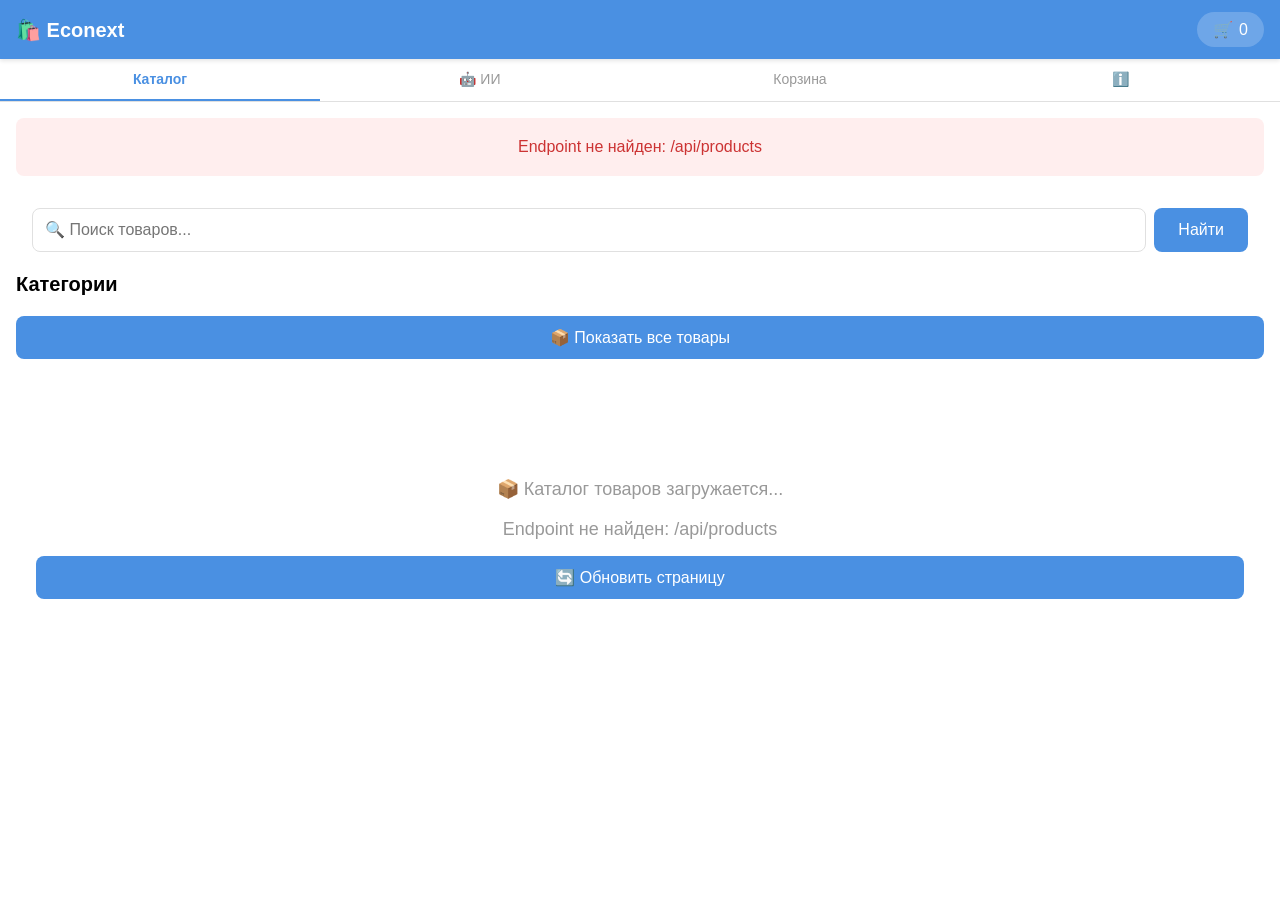
==== commit 5ba5f365: "Add files via upload" ====
--- a/index.html
+++ b/index.html
@@ -124,9 +124,15 @@
                 <button class="info-menu-item" onclick="showInfoSection('order-conditions')">
                     📋 Условия заказа
                 </button>
+                <button class="info-menu-item" onclick="showInfoSection('how-to-order')">
+                    📋 Как заказать
+                </button>
                 <button class="info-menu-item" onclick="showInfoSection('delivery')">
                     🚚 Доставка
                 </button>
+                <button class="info-menu-item" onclick="showInfoSection('promotions')">
+                    🎁 Акции
+                </button>
                 <button class="info-menu-item" onclick="showInfoSection('contacts')">
                     📞 Контакты
                 </button>
@@ -155,6 +161,18 @@
             <div id="order-conditions-section" class="info-section hidden">
                 <button class="back-button" onclick="hideInfoSection()">⬅️ Назад</button>
                 <div id="order-conditions-content"></div>
+            </div>
+            
+            <!-- How to Order Section -->
+            <div id="how-to-order-section" class="info-section hidden">
+                <button class="back-button" onclick="hideInfoSection()">⬅️ Назад</button>
+                <div id="how-to-order-content"></div>
+            </div>
+            
+            <!-- Promotions Section -->
+            <div id="promotions-section" class="info-section hidden">
+                <button class="back-button" onclick="hideInfoSection()">⬅️ Назад</button>
+                <div id="promotions-content"></div>
             </div>
             
             <!-- Delivery Section -->
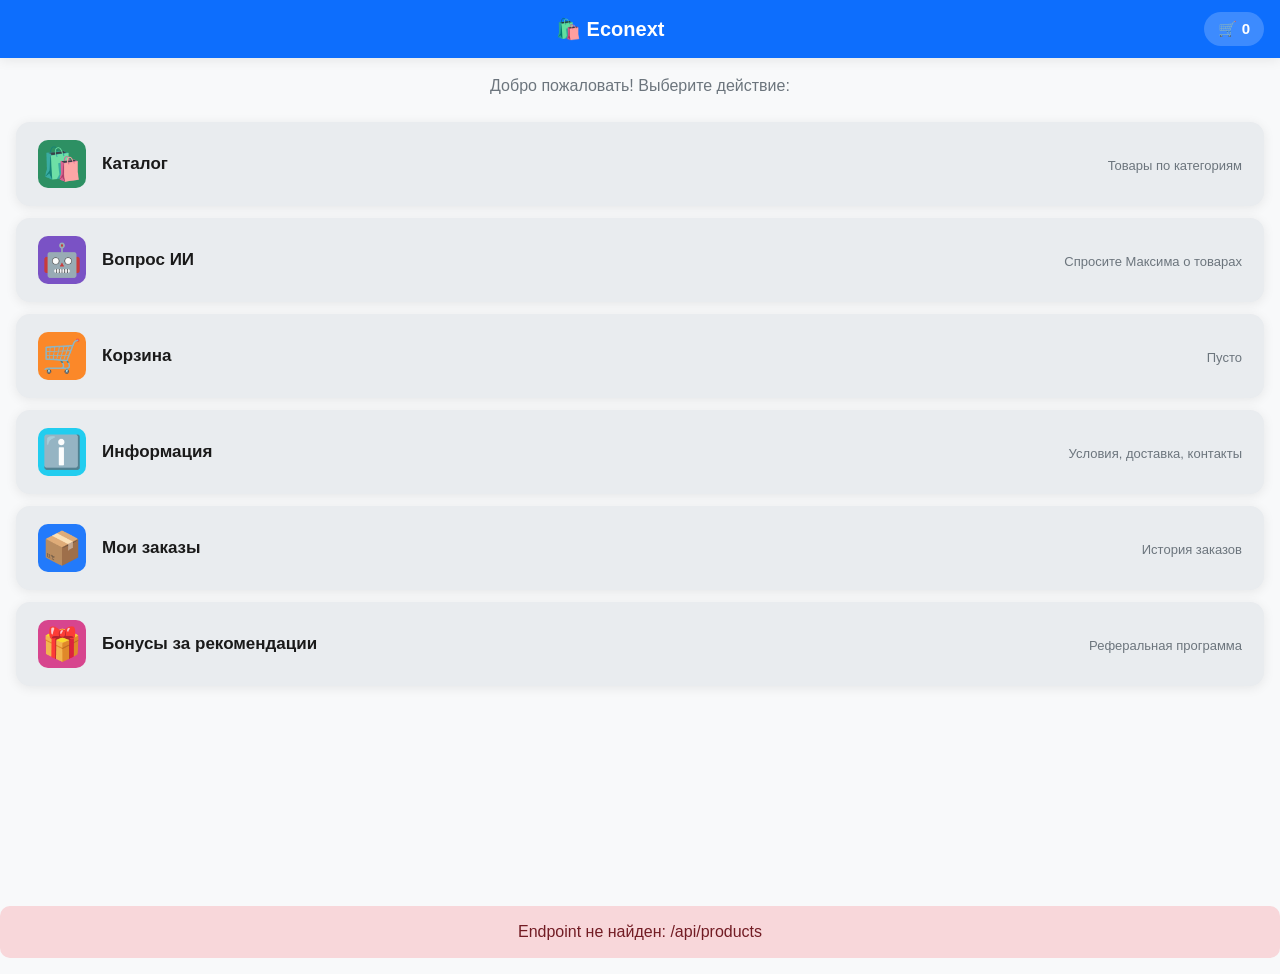
==== commit 5283f66a: "Add files via upload" ====
--- a/index.html
+++ b/index.html
@@ -3,240 +3,183 @@
 <head>
     <meta charset="UTF-8">
     <meta name="viewport" content="width=device-width, initial-scale=1.0, maximum-scale=1.0, user-scalable=no">
-    <title>Econext - Каталог микрофибры</title>
+    <title>Econext — Каталог и консультант</title>
     <script src="https://telegram.org/js/telegram-web-app.js"></script>
     <link rel="stylesheet" href="/static/css/style.css">
 </head>
 <body>
     <div id="app">
-        <!-- Header -->
+        <!-- Header (общий) -->
         <header class="header">
-            <div class="header-content">
-                <h1>🛍️ Econext</h1>
-                <div class="header-actions">
-                    <button id="cart-btn" class="cart-button">
-                        🛒 <span id="cart-count">0</span>
-                    </button>
-                </div>
-            </div>
+            <button type="button" id="header-back" class="header-back hidden" aria-label="Назад">←</button>
+            <h1 class="header-title">🛍️ Econext</h1>
+            <button type="button" id="header-cart" class="header-cart" aria-label="Корзина">
+                🛒 <span id="cart-count">0</span>
+            </button>
         </header>
 
-        <!-- Navigation Tabs -->
-        <nav class="tabs">
-            <button class="tab active" data-tab="catalog">Каталог</button>
-            <button class="tab" data-tab="ai">🤖 ИИ</button>
-            <button class="tab" data-tab="cart">Корзина</button>
-            <button class="tab" data-tab="info">ℹ️</button>
-        </nav>
+        <!-- Главное меню (как в боте) -->
+        <main id="screen-home" class="screen active">
+            <div class="welcome-block">
+                <p class="welcome-text">Добро пожаловать! Выберите действие:</p>
+            </div>
+            <nav class="main-menu">
+                <button type="button" class="menu-btn menu-btn-catalog" data-screen="catalog">
+                    <span class="menu-btn-icon">🛍️</span>
+                    <span class="menu-btn-title">Каталог</span>
+                    <span class="menu-btn-desc">Товары по категориям</span>
+                </button>
+                <button type="button" class="menu-btn menu-btn-ai" data-screen="ai">
+                    <span class="menu-btn-icon">🤖</span>
+                    <span class="menu-btn-title">Вопрос ИИ</span>
+                    <span class="menu-btn-desc">Спросите Максима о товарах</span>
+                </button>
+                <button type="button" class="menu-btn menu-btn-cart" data-screen="cart">
+                    <span class="menu-btn-icon">🛒</span>
+                    <span class="menu-btn-title">Корзина</span>
+                    <span class="menu-btn-desc" id="home-cart-summary">Пусто</span>
+                </button>
+                <button type="button" class="menu-btn menu-btn-info" data-screen="info">
+                    <span class="menu-btn-icon">ℹ️</span>
+                    <span class="menu-btn-title">Информация</span>
+                    <span class="menu-btn-desc">Условия, доставка, контакты</span>
+                </button>
+                <button type="button" class="menu-btn menu-btn-orders" data-screen="orders">
+                    <span class="menu-btn-icon">📦</span>
+                    <span class="menu-btn-title">Мои заказы</span>
+                    <span class="menu-btn-desc">История заказов</span>
+                </button>
+                <button type="button" class="menu-btn menu-btn-bonus" data-screen="referral">
+                    <span class="menu-btn-icon">🎁</span>
+                    <span class="menu-btn-title">Бонусы за рекомендации</span>
+                    <span class="menu-btn-desc">Реферальная программа</span>
+                </button>
+            </nav>
+        </main>
+
+        <!-- Экран: Каталог -->
+        <section id="screen-catalog" class="screen">
+            <div class="screen-inner">
+                <div class="search-section">
+                    <input type="text" id="search-input" placeholder="🔍 Поиск товаров..." class="search-input">
+                    <button type="button" id="search-btn" class="search-btn">Найти</button>
+                </div>
+                <button type="button" class="btn-secondary btn-block" id="btn-show-all-products">📦 Показать все товары</button>
+                <div id="categories-section" class="section">
+                    <h2 class="section-title">Категории</h2>
+                    <div id="categories-list" class="categories-grid"></div>
+                </div>
+                <div id="all-products-section" class="section hidden">
+                    <h2 class="section-title">Все товары</h2>
+                    <div id="all-products-list" class="products-grid"></div>
+                    <div id="all-products-pagination" class="pagination"></div>
+                </div>
+                <div id="products-section" class="section hidden">
+                    <h2 class="section-title" id="category-title"></h2>
+                    <div id="products-list" class="products-grid"></div>
+                    <div id="pagination" class="pagination"></div>
+                </div>
+                <div id="product-details" class="product-details-view hidden">
+                    <button type="button" class="back-button" id="back-from-product">← Назад к списку</button>
+                    <div id="product-content"></div>
+                </div>
+            </div>
+        </section>
+
+        <!-- Экран: Вопрос ИИ -->
+        <section id="screen-ai" class="screen">
+            <div class="screen-inner ai-chat-wrap">
+                <div id="ai-messages" class="ai-messages"></div>
+                <div class="ai-input-row">
+                    <input type="text" id="ai-input" placeholder="Задайте вопрос ИИ-консультанту..." class="ai-input">
+                    <button type="button" id="ai-send-btn" class="ai-send-btn">Отправить</button>
+                </div>
+            </div>
+        </section>
+
+        <!-- Экран: Корзина -->
+        <section id="screen-cart" class="screen">
+            <div class="screen-inner">
+                <div id="cart-empty" class="empty-state">
+                    <p>🛒 Корзина пуста</p>
+                    <button type="button" class="btn-primary" data-screen="catalog">Перейти в каталог</button>
+                </div>
+                <div id="cart-items" class="cart-items hidden"></div>
+                <div id="cart-summary" class="cart-summary hidden">
+                    <div class="summary-row"><span>Товаров:</span><span id="cart-items-count">0</span></div>
+                    <div class="summary-row total"><span>Итого:</span><span id="cart-total">0 ₽</span></div>
+                    <button type="button" id="checkout-btn" class="btn-primary btn-large">Оформить заказ</button>
+                </div>
+            </div>
+        </section>
+
+        <!-- Экран: Информация -->
+        <section id="screen-info" class="screen">
+            <div class="screen-inner">
+                <div id="info-menu" class="info-menu">
+                    <button type="button" class="info-menu-item" data-info="faq">❓ Частые вопросы</button>
+                    <button type="button" class="info-menu-item" data-info="order-conditions">📋 Условия заказа</button>
+                    <button type="button" class="info-menu-item" data-info="how-to-order">📋 Как заказать</button>
+                    <button type="button" class="info-menu-item" data-info="delivery">🚚 Доставка</button>
+                    <button type="button" class="info-menu-item" data-info="promotions">🎁 Акции</button>
+                    <button type="button" class="info-menu-item" data-info="contacts">📞 Контакты</button>
+                    <button type="button" class="info-menu-item" data-info="wholesale">📦 Оптовая заявка</button>
+                    <button type="button" class="info-menu-item" data-info="subscription">🔔 Подписка</button>
+                </div>
+                <div id="info-content" class="info-content hidden">
+                    <div id="faq-section" class="info-section hidden"><div id="faq-list"></div></div>
+                    <div id="order-conditions-section" class="info-section hidden"><div id="order-conditions-content"></div></div>
+                    <div id="how-to-order-section" class="info-section hidden"><div id="how-to-order-content"></div></div>
+                    <div id="delivery-section" class="info-section hidden"><div id="delivery-content"></div></div>
+                    <div id="promotions-section" class="info-section hidden"><div id="promotions-content"></div></div>
+                    <div id="contacts-section" class="info-section hidden"><div id="contacts-content"></div></div>
+                    <div id="wholesale-section" class="info-section hidden">
+                        <h2 class="section-title">📦 Оптовая заявка</h2>
+                        <form id="wholesale-form" class="checkout-form">
+                            <div class="form-group"><label>Ваше имя *</label><input type="text" name="name" required></div>
+                            <div class="form-group"><label>Контакт (телефон или Telegram) *</label><input type="text" name="contact" required></div>
+                            <div class="form-group"><label>Ваш вопрос *</label><textarea name="question" required></textarea></div>
+                            <button type="submit" class="btn-primary btn-large">Отправить заявку</button>
+                        </form>
+                    </div>
+                    <div id="subscription-section" class="info-section hidden">
+                        <h2 class="section-title">🔔 Подписка</h2>
+                        <div id="subscription-status"></div>
+                        <button type="button" id="toggle-subscription-btn" class="btn-primary btn-large">Подписаться</button>
+                    </div>
+                </div>
+            </div>
+        </section>
+
+        <!-- Экран: Мои заказы -->
+        <section id="screen-orders" class="screen">
+            <div class="screen-inner">
+                <h2 class="section-title">📦 Мои заказы</h2>
+                <div id="orders-list" class="orders-list"></div>
+            </div>
+        </section>
+
+        <!-- Экран: Бонусы / Реферальная программа -->
+        <section id="screen-referral" class="screen">
+            <div class="screen-inner">
+                <div id="referral-content" class="info-text"></div>
+            </div>
+        </section>
 
         <!-- Loading -->
-        <div id="loading" class="loading">
+        <div id="loading" class="loading hidden">
             <div class="spinner"></div>
             <p>Загрузка...</p>
         </div>
-
-        <!-- Error -->
-        <div id="error" class="error hidden">
-            <p id="error-message"></p>
-        </div>
-
-        <!-- Catalog Tab -->
-        <div id="catalog-tab" class="tab-content active">
-            <!-- Search -->
-            <div class="search-section">
-                <input type="text" id="search-input" placeholder="🔍 Поиск товаров..." class="search-input">
-                <button id="search-btn" class="search-btn">Найти</button>
-            </div>
-            
-            <!-- Categories -->
-            <div id="categories-section" class="section">
-                <h2>Категории</h2>
-                <button class="btn-primary" onclick="showAllProducts()" style="margin-bottom: 16px;">📦 Показать все товары</button>
-                <div id="categories-list" class="categories-grid"></div>
-            </div>
-
-            <!-- All Products -->
-            <div id="all-products-section" class="section hidden">
-                <div class="section-header">
-                    <button id="back-to-categories-from-all" class="back-button">⬅️ Назад</button>
-                    <h2>Все товары</h2>
-                </div>
-                <div id="all-products-list" class="products-grid"></div>
-                <div id="all-products-pagination" class="pagination"></div>
-            </div>
-
-            <!-- Products by Category -->
-            <div id="products-section" class="section hidden">
-                <div class="section-header">
-                    <button id="back-to-categories" class="back-button">⬅️ Назад</button>
-                    <h2 id="category-title"></h2>
-                </div>
-                <div id="products-list" class="products-grid"></div>
-                <div id="pagination" class="pagination"></div>
-            </div>
-
-            <!-- Product Details -->
-            <div id="product-details" class="product-details hidden">
-                <button id="back-to-products" class="back-button">⬅️ Назад</button>
-                <div id="product-content"></div>
-            </div>
-        </div>
-
-        <!-- AI Chat Tab -->
-        <div id="ai-tab" class="tab-content">
-            <div class="ai-chat-container">
-                <div id="ai-messages" class="ai-messages"></div>
-                <div class="ai-input-container">
-                    <input type="text" id="ai-input" placeholder="Задайте вопрос ИИ-консультанту Максиму..." class="ai-input">
-                    <button id="ai-send-btn" class="ai-send-btn">Отправить</button>
-                </div>
-            </div>
-        </div>
-
-        <!-- Cart Tab -->
-        <div id="cart-tab" class="tab-content">
-            <div id="cart-content">
-                <div id="cart-empty" class="empty-state">
-                    <p>🛒 Ваша корзина пуста</p>
-                    <button class="btn-primary" onclick="showTab('catalog')">Перейти в каталог</button>
-                </div>
-                <div id="cart-items" class="cart-items hidden"></div>
-                <div id="cart-summary" class="cart-summary hidden">
-                    <div class="summary-row">
-                        <span>Товаров:</span>
-                        <span id="cart-items-count">0</span>
-                    </div>
-                    <div class="summary-row">
-                        <span>Итого:</span>
-                        <span id="cart-total">0 ₽</span>
-                    </div>
-                    <button id="checkout-btn" class="btn-primary btn-large">Оформить заказ</button>
-                </div>
-            </div>
-        </div>
-
-        <!-- Info Tab -->
-        <div id="info-tab" class="tab-content">
-            <div class="info-menu">
-                <button class="info-menu-item" onclick="showInfoSection('faq')">
-                    ❓ Частые вопросы
-                </button>
-                <button class="info-menu-item" onclick="showInfoSection('order-conditions')">
-                    📋 Условия заказа
-                </button>
-                <button class="info-menu-item" onclick="showInfoSection('how-to-order')">
-                    📋 Как заказать
-                </button>
-                <button class="info-menu-item" onclick="showInfoSection('delivery')">
-                    🚚 Доставка
-                </button>
-                <button class="info-menu-item" onclick="showInfoSection('promotions')">
-                    🎁 Акции
-                </button>
-                <button class="info-menu-item" onclick="showInfoSection('contacts')">
-                    📞 Контакты
-                </button>
-                <button class="info-menu-item" onclick="showInfoSection('wholesale')">
-                    📦 Оптовая заявка
-                </button>
-                <button class="info-menu-item" onclick="showInfoSection('subscription')">
-                    🔔 Подписка
-                </button>
-                <button class="info-menu-item" onclick="showInfoSection('referral')">
-                    🎁 Реферальная программа
-                </button>
-                <button class="info-menu-item" onclick="showInfoSection('orders')">
-                    📦 Мои заказы
-                </button>
-            </div>
-            
-            <!-- FAQ Section -->
-            <div id="faq-section" class="info-section hidden">
-                <button class="back-button" onclick="hideInfoSection()">⬅️ Назад</button>
-                <h2>❓ Частые вопросы</h2>
-                <div id="faq-list"></div>
-            </div>
-            
-            <!-- Order Conditions Section -->
-            <div id="order-conditions-section" class="info-section hidden">
-                <button class="back-button" onclick="hideInfoSection()">⬅️ Назад</button>
-                <div id="order-conditions-content"></div>
-            </div>
-            
-            <!-- How to Order Section -->
-            <div id="how-to-order-section" class="info-section hidden">
-                <button class="back-button" onclick="hideInfoSection()">⬅️ Назад</button>
-                <div id="how-to-order-content"></div>
-            </div>
-            
-            <!-- Promotions Section -->
-            <div id="promotions-section" class="info-section hidden">
-                <button class="back-button" onclick="hideInfoSection()">⬅️ Назад</button>
-                <div id="promotions-content"></div>
-            </div>
-            
-            <!-- Delivery Section -->
-            <div id="delivery-section" class="info-section hidden">
-                <button class="back-button" onclick="hideInfoSection()">⬅️ Назад</button>
-                <div id="delivery-content"></div>
-            </div>
-            
-            <!-- Contacts Section -->
-            <div id="contacts-section" class="info-section hidden">
-                <button class="back-button" onclick="hideInfoSection()">⬅️ Назад</button>
-                <div id="contacts-content"></div>
-            </div>
-            
-            <!-- Wholesale Section -->
-            <div id="wholesale-section" class="info-section hidden">
-                <button class="back-button" onclick="hideInfoSection()">⬅️ Назад</button>
-                <h2>📦 Оптовая заявка</h2>
-                <form id="wholesale-form" class="checkout-form">
-                    <div class="form-group">
-                        <label>Ваше имя *</label>
-                        <input type="text" name="name" required>
-                    </div>
-                    <div class="form-group">
-                        <label>Контакт (телефон или Telegram) *</label>
-                        <input type="text" name="contact" required>
-                    </div>
-                    <div class="form-group">
-                        <label>Ваш вопрос *</label>
-                        <textarea name="question" required></textarea>
-                    </div>
-                    <button type="submit" class="btn-primary btn-large">Отправить заявку</button>
-                </form>
-            </div>
-            
-            <!-- Subscription Section -->
-            <div id="subscription-section" class="info-section hidden">
-                <button class="back-button" onclick="hideInfoSection()">⬅️ Назад</button>
-                <h2>🔔 Подписка</h2>
-                <div id="subscription-status"></div>
-                <button id="toggle-subscription-btn" class="btn-primary btn-large">Подписаться</button>
-            </div>
-            
-            <!-- Referral Section -->
-            <div id="referral-section" class="info-section hidden">
-                <button class="back-button" onclick="hideInfoSection()">⬅️ Назад</button>
-                <div id="referral-content"></div>
-            </div>
-            
-            <!-- Orders Section -->
-            <div id="orders-section" class="info-section hidden">
-                <button class="back-button" onclick="hideInfoSection()">⬅️ Назад</button>
-                <h2>📦 Мои заказы</h2>
-                <div id="orders-list"></div>
-            </div>
-        </div>
+        <div id="error" class="error hidden"><p id="error-message"></p></div>
     </div>
 
-    <!-- Checkout Modal -->
+    <!-- Модальное окно: Оформление заказа -->
     <div id="checkout-modal" class="modal hidden">
         <div class="modal-content">
             <div class="modal-header">
                 <h2>Оформление заказа</h2>
-                <button class="close-btn" onclick="closeCheckoutModal()">✕</button>
+                <button type="button" class="close-btn" id="close-checkout">✕</button>
             </div>
             <form id="checkout-form" class="checkout-form">
                 <div class="form-group">
@@ -275,4 +218,3 @@
     <script src="/static/js/app.js"></script>
 </body>
 </html>
-
--- a/static/css/style.css
+++ b/static/css/style.css
@@ -1,381 +1,356 @@
-/* Reset and Base Styles */
-* {
-    margin: 0;
-    padding: 0;
-    box-sizing: border-box;
-}
+/* Econext Mini App — единый стиль с ботом, удобные кнопки */
+:root {
+    --bg: var(--tg-theme-bg-color, #f8f9fa);
+    --text: var(--tg-theme-text-color, #1a1a1a);
+    --hint: var(--tg-theme-hint-color, #6c757d);
+    --button: var(--tg-theme-button-color, #0d6efd);
+    --button-text: var(--tg-theme-button-text-color, #fff);
+    --secondary-bg: var(--tg-theme-secondary-bg-color, #e9ecef);
+    --header-bg: var(--tg-theme-header-bg-color, #0d6efd);
+    --header-text: var(--tg-theme-header-text-color, #fff);
+    --radius: 14px;
+    --radius-sm: 10px;
+    --shadow: 0 2px 12px rgba(0,0,0,0.08);
+    --shadow-hover: 0 4px 16px rgba(0,0,0,0.12);
+}
+
+* { margin: 0; padding: 0; box-sizing: border-box; }
 
 body {
     font-family: -apple-system, BlinkMacSystemFont, 'Segoe UI', Roboto, 'Helvetica Neue', Arial, sans-serif;
-    background: var(--tg-theme-bg-color, #ffffff);
-    color: var(--tg-theme-text-color, #000000);
-    line-height: 1.6;
-    padding-bottom: 80px;
+    background: var(--bg);
+    color: var(--text);
+    line-height: 1.5;
+    padding-bottom: env(safe-area-inset-bottom, 20px);
 }
 
 /* Header */
 .header {
-    background: var(--tg-theme-header-bg-color, #4a90e2);
-    color: var(--tg-theme-header-text-color, #ffffff);
+    display: flex;
+    align-items: center;
+    justify-content: space-between;
     padding: 12px 16px;
+    background: var(--header-bg);
+    color: var(--header-text);
     position: sticky;
     top: 0;
     z-index: 100;
-    box-shadow: 0 2px 4px rgba(0,0,0,0.1);
-}
-
-.header-content {
-    display: flex;
-    justify-content: space-between;
-    align-items: center;
-}
-
-.header h1 {
-    font-size: 20px;
-    font-weight: 600;
-}
-
-.cart-button {
+    box-shadow: var(--shadow);
+    min-height: 52px;
+}
+
+.header-back {
     background: rgba(255,255,255,0.2);
     border: none;
-    color: white;
-    padding: 8px 16px;
-    border-radius: 20px;
-    font-size: 16px;
-    cursor: pointer;
-    display: flex;
-    align-items: center;
-    gap: 6px;
-}
-
-.cart-button:active {
-    background: rgba(255,255,255,0.3);
-}
-
-/* Tabs */
-.tabs {
-    display: flex;
-    background: var(--tg-theme-bg-color, #ffffff);
-    border-bottom: 1px solid var(--tg-theme-hint-color, #e0e0e0);
-    position: sticky;
-    top: 56px;
-    z-index: 99;
-}
-
-.tab {
-    flex: 1;
-    padding: 12px;
-    border: none;
-    background: transparent;
-    color: var(--tg-theme-hint-color, #999999);
-    font-size: 14px;
-    cursor: pointer;
-    border-bottom: 2px solid transparent;
-    transition: all 0.2s;
-}
-
-.tab.active {
-    color: var(--tg-theme-button-color, #4a90e2);
-    border-bottom-color: var(--tg-theme-button-color, #4a90e2);
-    font-weight: 600;
-}
-
-.tab:active {
-    background: var(--tg-theme-secondary-bg-color, #f0f0f0);
-}
-
-/* Tab Content */
-.tab-content {
-    display: none;
-    padding: 16px;
-}
-
-.tab-content.active {
-    display: block;
-}
-
-/* Loading */
-.loading {
-    text-align: center;
-    padding: 40px 20px;
-}
-
-.spinner {
-    border: 3px solid var(--tg-theme-hint-color, #e0e0e0);
-    border-top: 3px solid var(--tg-theme-button-color, #4a90e2);
-    border-radius: 50%;
+    color: inherit;
     width: 40px;
     height: 40px;
-    animation: spin 1s linear infinite;
-    margin: 0 auto 16px;
-}
-
-@keyframes spin {
-    0% { transform: rotate(0deg); }
-    100% { transform: rotate(360deg); }
-}
-
-/* Error */
-.error {
-    background: #fee;
-    color: #c33;
+    border-radius: var(--radius-sm);
+    font-size: 20px;
+    cursor: pointer;
+    display: flex;
+    align-items: center;
+    justify-content: center;
+}
+.header-back:not(.hidden):active { background: rgba(255,255,255,0.35); }
+.header-back.hidden { display: none !important; }
+
+.header-title {
+    font-size: 20px;
+    font-weight: 700;
+    flex: 1;
+    text-align: center;
+}
+
+.header-cart {
+    background: rgba(255,255,255,0.2);
+    border: none;
+    color: inherit;
+    padding: 8px 14px;
+    border-radius: 20px;
+    font-size: 15px;
+    font-weight: 600;
+    cursor: pointer;
+}
+.header-cart:active { background: rgba(255,255,255,0.35); }
+
+/* Screens */
+.screen {
+    display: none;
+    min-height: calc(100vh - 52px);
     padding: 16px;
-    margin: 16px;
-    border-radius: 8px;
+}
+.screen.active { display: block; }
+
+.screen-inner {
+    max-width: 480px;
+    margin: 0 auto;
+}
+
+/* Home: welcome + menu buttons */
+.welcome-block {
     text-align: center;
-}
-
-.error.hidden {
-    display: none;
-}
-
-/* Categories Grid */
+    margin-bottom: 24px;
+}
+.welcome-text {
+    font-size: 16px;
+    color: var(--hint);
+}
+
+.main-menu {
+    display: flex;
+    flex-direction: column;
+    gap: 12px;
+}
+
+.menu-btn {
+    display: flex;
+    align-items: center;
+    gap: 16px;
+    width: 100%;
+    padding: 16px 20px;
+    background: var(--secondary-bg);
+    border: 2px solid transparent;
+    border-radius: var(--radius);
+    cursor: pointer;
+    text-align: left;
+    font-family: inherit;
+    color: var(--text);
+    box-shadow: var(--shadow);
+    transition: transform 0.15s, box-shadow 0.15s, border-color 0.15s;
+}
+.menu-btn:active {
+    transform: scale(0.98);
+    box-shadow: 0 1px 6px rgba(0,0,0,0.1);
+}
+.menu-btn:hover { border-color: var(--button); }
+
+.menu-btn-icon {
+    font-size: 32px;
+    width: 48px;
+    height: 48px;
+    display: flex;
+    align-items: center;
+    justify-content: center;
+    background: var(--bg);
+    border-radius: var(--radius-sm);
+}
+.menu-btn-title {
+    font-size: 17px;
+    font-weight: 700;
+    flex: 1;
+}
+.menu-btn-desc {
+    font-size: 13px;
+    color: var(--hint);
+    display: block;
+    margin-top: 2px;
+}
+
+.menu-btn-catalog { --accent: #198754; }
+.menu-btn-ai { --accent: #6f42c1; }
+.menu-btn-cart { --accent: #fd7e14; }
+.menu-btn-info { --accent: #0dcaf0; }
+.menu-btn-orders { --accent: #0d6efd; }
+.menu-btn-bonus { --accent: #d63384; }
+.menu-btn .menu-btn-icon { background: var(--accent, var(--button)); opacity: 0.9; }
+
+/* Buttons */
+.btn-primary {
+    background: var(--button);
+    color: var(--button-text);
+    border: none;
+    padding: 14px 24px;
+    border-radius: var(--radius-sm);
+    font-size: 16px;
+    font-weight: 600;
+    cursor: pointer;
+    width: 100%;
+    transition: opacity 0.2s;
+}
+.btn-primary:active { opacity: 0.85; }
+.btn-primary:disabled { opacity: 0.5; cursor: not-allowed; }
+.btn-large { padding: 16px; font-size: 17px; }
+
+.btn-secondary {
+    background: var(--secondary-bg);
+    color: var(--text);
+    border: 2px solid var(--hint);
+    padding: 12px 20px;
+    border-radius: var(--radius-sm);
+    font-size: 15px;
+    font-weight: 500;
+    cursor: pointer;
+    transition: border-color 0.2s, background 0.2s;
+}
+.btn-secondary:active { background: var(--hint); color: var(--button-text); }
+.btn-block { width: 100%; margin-bottom: 16px; }
+
+.back-button {
+    background: transparent;
+    border: none;
+    color: var(--button);
+    font-size: 16px;
+    padding: 8px 0;
+    margin-bottom: 12px;
+    cursor: pointer;
+}
+
+/* Section */
+.section { margin-bottom: 24px; }
+.section.hidden { display: none !important; }
+.section-title { font-size: 18px; font-weight: 700; margin-bottom: 12px; }
+
+/* Search */
+.search-section { display: flex; gap: 8px; margin-bottom: 16px; }
+.search-input {
+    flex: 1;
+    padding: 12px 16px;
+    border: 2px solid var(--secondary-bg);
+    border-radius: var(--radius-sm);
+    font-size: 16px;
+    background: var(--bg);
+    color: var(--text);
+}
+.search-input:focus { outline: none; border-color: var(--button); }
+.search-btn {
+    padding: 12px 20px;
+    background: var(--button);
+    color: var(--button-text);
+    border: none;
+    border-radius: var(--radius-sm);
+    font-size: 15px;
+    font-weight: 600;
+    cursor: pointer;
+}
+.search-btn:active { opacity: 0.9; }
+
+/* Categories grid */
 .categories-grid {
     display: grid;
     grid-template-columns: repeat(2, 1fr);
     gap: 12px;
-    margin-top: 16px;
-}
-
+}
 .category-card {
-    background: var(--tg-theme-secondary-bg-color, #f5f5f5);
-    border-radius: 12px;
+    background: var(--secondary-bg);
+    border-radius: var(--radius);
     padding: 20px;
     text-align: center;
     cursor: pointer;
-    transition: transform 0.2s;
-    border: 1px solid var(--tg-theme-hint-color, #e0e0e0);
-}
-
-.category-card:active {
-    transform: scale(0.98);
-    background: var(--tg-theme-button-color, #4a90e2);
-    color: white;
-}
-
-.category-card .emoji {
-    font-size: 32px;
-    margin-bottom: 8px;
-}
-
-.category-card .name {
-    font-size: 14px;
-    font-weight: 500;
-}
-
-/* Products Grid */
+    border: 2px solid transparent;
+    transition: transform 0.15s, border-color 0.15s;
+}
+.category-card:active { transform: scale(0.98); }
+.category-card:hover { border-color: var(--button); }
+.category-card .emoji { font-size: 36px; margin-bottom: 8px; }
+.category-card .name { font-size: 14px; font-weight: 600; }
+
+/* Products grid */
 .products-grid {
     display: grid;
     grid-template-columns: repeat(2, 1fr);
     gap: 12px;
-    margin-top: 16px;
-}
-
+}
 .product-card {
-    background: var(--tg-theme-secondary-bg-color, #ffffff);
-    border-radius: 12px;
+    background: var(--bg);
+    border-radius: var(--radius);
     overflow: hidden;
     cursor: pointer;
-    box-shadow: 0 2px 4px rgba(0,0,0,0.1);
-    transition: transform 0.2s;
-    border: 1px solid var(--tg-theme-hint-color, #e0e0e0);
-}
-
-.product-card:active {
-    transform: scale(0.98);
-}
-
+    border: 2px solid var(--secondary-bg);
+    transition: transform 0.15s, border-color 0.15s;
+}
+.product-card:active { transform: scale(0.98); }
+.product-card:hover { border-color: var(--button); }
 .product-image {
     width: 100%;
-    height: 150px;
+    height: 140px;
     object-fit: cover;
-    background: var(--tg-theme-hint-color, #f0f0f0);
-}
-
-.product-info {
-    padding: 12px;
-}
-
+    background: var(--secondary-bg);
+}
+.product-info { padding: 12px; }
 .product-name {
     font-size: 14px;
-    font-weight: 500;
-    margin-bottom: 8px;
+    font-weight: 600;
+    margin-bottom: 6px;
     display: -webkit-box;
     -webkit-line-clamp: 2;
     -webkit-box-orient: vertical;
     overflow: hidden;
 }
-
-.product-price {
-    font-size: 18px;
-    font-weight: 600;
-    color: var(--tg-theme-button-color, #4a90e2);
-}
-
-.product-old-price {
-    font-size: 12px;
-    color: var(--tg-theme-hint-color, #999999);
-    text-decoration: line-through;
-    margin-left: 8px;
-}
-
-/* Product Details */
-.product-details {
-    padding: 16px;
-}
-
-.product-details.hidden {
-    display: none;
-}
-
+.product-price { font-size: 17px; font-weight: 700; color: var(--button); }
+.product-old-price { font-size: 12px; color: var(--hint); text-decoration: line-through; margin-left: 6px; }
+
+/* Product details */
+.product-details-view { padding: 0; }
+.product-details-view.hidden { display: none !important; }
 .product-details-image {
     width: 100%;
-    max-height: 300px;
+    max-height: 280px;
     object-fit: contain;
-    border-radius: 12px;
+    border-radius: var(--radius);
     margin-bottom: 16px;
-    background: var(--tg-theme-secondary-bg-color, #f5f5f5);
-}
-
-.product-details-name {
-    font-size: 20px;
-    font-weight: 600;
-    margin-bottom: 12px;
-}
-
-.product-details-price {
-    font-size: 24px;
-    font-weight: 600;
-    color: var(--tg-theme-button-color, #4a90e2);
-    margin-bottom: 16px;
-}
-
-.product-details-description {
+    background: var(--secondary-bg);
+}
+.product-details-name { font-size: 20px; font-weight: 700; margin-bottom: 12px; }
+.product-details-price { font-size: 22px; font-weight: 700; color: var(--button); margin-bottom: 12px; }
+.product-details-description { font-size: 14px; line-height: 1.6; color: var(--hint); margin-bottom: 20px; }
+
+/* Pagination */
+.pagination {
+    display: flex;
+    justify-content: center;
+    align-items: center;
+    gap: 12px;
+    margin-top: 20px;
+}
+.pagination button {
+    background: var(--secondary-bg);
+    border: none;
+    padding: 10px 18px;
+    border-radius: var(--radius-sm);
     font-size: 14px;
-    line-height: 1.6;
-    margin-bottom: 24px;
-    color: var(--tg-theme-hint-color, #666666);
-}
-
-/* Buttons */
-.btn-primary {
-    background: var(--tg-theme-button-color, #4a90e2);
-    color: var(--tg-theme-button-text-color, #ffffff);
-    border: none;
-    padding: 12px 24px;
-    border-radius: 8px;
-    font-size: 16px;
-    font-weight: 500;
-    cursor: pointer;
-    width: 100%;
-    transition: opacity 0.2s;
-}
-
-.btn-primary:active {
-    opacity: 0.8;
-}
-
-.btn-primary:disabled {
-    opacity: 0.5;
-    cursor: not-allowed;
-}
-
-.btn-large {
-    padding: 16px 24px;
-    font-size: 18px;
-}
-
-.back-button {
-    background: transparent;
-    border: none;
-    color: var(--tg-theme-button-color, #4a90e2);
-    font-size: 16px;
-    padding: 8px 0;
-    margin-bottom: 16px;
-    cursor: pointer;
-}
-
-/* Section */
-.section {
-    margin-bottom: 24px;
-}
-
-.section.hidden {
-    display: none;
-}
-
-.section-header {
-    display: flex;
-    align-items: center;
-    gap: 12px;
-    margin-bottom: 16px;
-}
-
-.section h2 {
-    font-size: 20px;
-    font-weight: 600;
-    margin-bottom: 16px;
-}
+    cursor: pointer;
+}
+.pagination button:disabled { opacity: 0.5; cursor: not-allowed; }
+.pagination button:not(:disabled):active { background: var(--button); color: var(--button-text); }
 
 /* Cart */
-.cart-items {
-    margin-bottom: 24px;
-}
-
+.cart-items { margin-bottom: 20px; }
 .cart-item {
-    background: var(--tg-theme-secondary-bg-color, #f5f5f5);
-    border-radius: 12px;
+    background: var(--secondary-bg);
+    border-radius: var(--radius);
     padding: 16px;
     margin-bottom: 12px;
     display: flex;
     gap: 12px;
     align-items: center;
-}
-
+    border: 2px solid transparent;
+}
 .cart-item-image {
-    width: 60px;
-    height: 60px;
+    width: 64px;
+    height: 64px;
     object-fit: cover;
-    border-radius: 8px;
-    background: var(--tg-theme-hint-color, #e0e0e0);
-}
-
-.cart-item-info {
-    flex: 1;
-}
-
-.cart-item-name {
-    font-size: 14px;
-    font-weight: 500;
-    margin-bottom: 4px;
-}
-
-.cart-item-price {
-    font-size: 12px;
-    color: var(--tg-theme-hint-color, #999999);
-}
-
-.cart-item-controls {
-    display: flex;
-    align-items: center;
-    gap: 12px;
-}
-
+    border-radius: var(--radius-sm);
+    background: var(--bg);
+}
+.cart-item-info { flex: 1; }
+.cart-item-name { font-size: 14px; font-weight: 600; margin-bottom: 4px; }
+.cart-item-price { font-size: 12px; color: var(--hint); }
+.cart-item-controls { display: flex; align-items: center; gap: 12px; flex-wrap: wrap; }
 .quantity-control {
     display: flex;
     align-items: center;
     gap: 8px;
-    background: var(--tg-theme-bg-color, #ffffff);
+    background: var(--bg);
     border-radius: 20px;
     padding: 4px 8px;
 }
-
 .quantity-btn {
-    background: var(--tg-theme-button-color, #4a90e2);
-    color: white;
-    border: none;
-    width: 24px;
-    height: 24px;
+    background: var(--button);
+    color: var(--button-text);
+    border: none;
+    width: 28px;
+    height: 28px;
     border-radius: 50%;
     font-size: 16px;
     cursor: pointer;
@@ -383,85 +358,161 @@
     align-items: center;
     justify-content: center;
 }
-
-.quantity-btn:active {
-    opacity: 0.8;
-}
-
-.quantity-value {
-    min-width: 30px;
-    text-align: center;
-    font-weight: 500;
-}
-
-.cart-item-total {
-    font-size: 16px;
-    font-weight: 600;
-    color: var(--tg-theme-button-color, #4a90e2);
-}
-
+.quantity-btn:active { opacity: 0.85; }
+.quantity-value { min-width: 28px; text-align: center; font-weight: 600; }
+.cart-item-total { font-size: 16px; font-weight: 700; color: var(--button); }
 .remove-btn {
-    background: #ff4444;
-    color: white;
-    border: none;
-    padding: 8px 12px;
-    border-radius: 6px;
+    background: #dc3545;
+    color: #fff;
+    border: none;
+    padding: 8px 14px;
+    border-radius: var(--radius-sm);
+    font-size: 13px;
+    cursor: pointer;
+}
+.remove-btn:active { opacity: 0.9; }
+
+.cart-summary {
+    background: var(--secondary-bg);
+    border-radius: var(--radius);
+    padding: 20px;
+    margin-top: 20px;
+}
+.summary-row { display: flex; justify-content: space-between; margin-bottom: 10px; font-size: 16px; }
+.summary-row.total { font-size: 20px; font-weight: 700; padding-top: 12px; border-top: 2px solid var(--hint); margin-top: 8px; }
+
+/* Empty state */
+.empty-state { text-align: center; padding: 40px 20px; color: var(--hint); }
+.empty-state p { font-size: 17px; margin-bottom: 16px; }
+.empty-state .btn-primary { max-width: 280px; margin: 0 auto; }
+
+/* AI Chat */
+.ai-chat-wrap {
+    display: flex;
+    flex-direction: column;
+    height: calc(100vh - 68px);
+    padding: 0;
+}
+.ai-messages {
+    flex: 1;
+    overflow-y: auto;
+    margin-bottom: 12px;
+    padding: 16px;
+    background: var(--secondary-bg);
+    border-radius: var(--radius);
+    min-height: 200px;
+}
+.ai-message {
+    margin-bottom: 14px;
+    padding: 12px 16px;
+    border-radius: var(--radius-sm);
+    max-width: 90%;
+    word-wrap: break-word;
+}
+.ai-message-user {
+    background: var(--button);
+    color: var(--button-text);
+    margin-left: auto;
+    text-align: right;
+}
+.ai-message-assistant {
+    background: var(--bg);
+    border: 2px solid var(--secondary-bg);
+}
+.ai-input-row { display: flex; gap: 8px; }
+.ai-input {
+    flex: 1;
+    padding: 14px 16px;
+    border: 2px solid var(--secondary-bg);
+    border-radius: var(--radius-sm);
+    font-size: 16px;
+    background: var(--bg);
+    color: var(--text);
+}
+.ai-input:focus { outline: none; border-color: var(--button); }
+.ai-send-btn {
+    padding: 14px 22px;
+    background: var(--button);
+    color: var(--button-text);
+    border: none;
+    border-radius: var(--radius-sm);
+    font-size: 15px;
+    font-weight: 600;
+    cursor: pointer;
+}
+.ai-send-btn:active { opacity: 0.9; }
+
+/* Рекомендованные товары в ответе ИИ */
+.ai-product-suggestion {
+    padding: 12px 16px;
+    margin: 8px 0;
+    background: var(--secondary-bg);
+    border-radius: var(--radius-sm);
+    cursor: pointer;
+    border: 2px solid transparent;
+    transition: border-color 0.15s;
+}
+.ai-product-suggestion:hover, .ai-product-suggestion:active { border-color: var(--button); }
+.ai-products { margin-top: 12px; }
+.ai-products b { display: block; margin-bottom: 8px; }
+
+/* Info menu */
+.info-menu { display: flex; flex-direction: column; gap: 10px; }
+.info-menu-item {
+    width: 100%;
+    padding: 16px 20px;
+    background: var(--secondary-bg);
+    border: 2px solid transparent;
+    border-radius: var(--radius);
+    font-size: 16px;
+    font-weight: 600;
+    text-align: left;
+    cursor: pointer;
+    transition: transform 0.15s, border-color 0.15s;
+}
+.info-menu-item:active { transform: scale(0.98); }
+.info-menu-item:hover { border-color: var(--button); }
+
+.info-content.hidden { display: none !important; }
+.info-section { padding: 0; }
+.info-section.hidden { display: none !important; }
+.info-text { line-height: 1.7; }
+.info-text p { margin-bottom: 10px; }
+.info-text a { color: var(--button); text-decoration: none; }
+
+.faq-item {
+    margin-bottom: 16px;
+    padding: 16px;
+    background: var(--secondary-bg);
+    border-radius: var(--radius-sm);
+}
+.faq-question { font-weight: 600; font-size: 15px; margin-bottom: 8px; }
+.faq-answer { font-size: 14px; line-height: 1.5; color: var(--hint); }
+
+/* Orders */
+.orders-list { margin-top: 12px; }
+.order-item {
+    margin-bottom: 16px;
+    padding: 16px;
+    background: var(--secondary-bg);
+    border-radius: var(--radius);
+}
+.order-header { display: flex; justify-content: space-between; align-items: center; margin-bottom: 12px; padding-bottom: 10px; border-bottom: 1px solid var(--hint); }
+.order-status {
+    padding: 6px 12px;
+    border-radius: 20px;
     font-size: 12px;
-    cursor: pointer;
-}
-
-.remove-btn:active {
-    opacity: 0.8;
-}
-
-.cart-summary {
-    background: var(--tg-theme-secondary-bg-color, #f5f5f5);
-    border-radius: 12px;
-    padding: 20px;
-    position: sticky;
-    bottom: 0;
-    margin-top: 24px;
-}
-
-.summary-row {
-    display: flex;
-    justify-content: space-between;
-    margin-bottom: 12px;
-    font-size: 16px;
-}
-
-.summary-row:last-of-type {
-    font-size: 20px;
-    font-weight: 600;
-    margin-bottom: 16px;
-    padding-top: 12px;
-    border-top: 1px solid var(--tg-theme-hint-color, #e0e0e0);
-}
-
-/* Empty State */
-.empty-state {
-    text-align: center;
-    padding: 60px 20px;
-    color: var(--tg-theme-hint-color, #999999);
-}
-
-.empty-state p {
-    font-size: 18px;
-    margin-bottom: 12px;
-}
-
-.text-muted {
-    font-size: 14px;
-    color: var(--tg-theme-hint-color, #999999);
-}
+    font-weight: 600;
+    background: var(--button);
+    color: var(--button-text);
+}
+.order-info { font-size: 14px; line-height: 1.5; }
+.order-info p { margin: 4px 0; }
 
 /* Modal */
 .modal {
     position: fixed;
-    top: 0;
-    left: 0;
-    right: 0;
-    bottom: 0;
+    inset: 0;
     background: rgba(0,0,0,0.5);
     display: flex;
     align-items: center;
@@ -469,331 +520,77 @@
     z-index: 1000;
     padding: 20px;
 }
-
-.modal.hidden {
-    display: none;
-}
-
+.modal.hidden { display: none !important; }
 .modal-content {
-    background: var(--tg-theme-bg-color, #ffffff);
+    background: var(--bg);
+    color: var(--text);
     border-radius: 16px;
     width: 100%;
-    max-width: 500px;
+    max-width: 480px;
     max-height: 90vh;
     overflow-y: auto;
 }
-
 .modal-header {
     display: flex;
     justify-content: space-between;
     align-items: center;
     padding: 20px;
-    border-bottom: 1px solid var(--tg-theme-hint-color, #e0e0e0);
-}
-
-.modal-header h2 {
-    font-size: 20px;
-    font-weight: 600;
-}
-
+    border-bottom: 2px solid var(--secondary-bg);
+}
+.modal-header h2 { font-size: 20px; font-weight: 700; }
 .close-btn {
     background: transparent;
     border: none;
     font-size: 24px;
     cursor: pointer;
-    color: var(--tg-theme-hint-color, #999999);
-}
-
-.close-btn:active {
-    opacity: 0.6;
-}
-
-.checkout-form {
-    padding: 20px;
-}
-
-.form-group {
-    margin-bottom: 20px;
-}
-
-.form-group label {
-    display: block;
-    margin-bottom: 8px;
-    font-size: 14px;
-    font-weight: 500;
-    color: var(--tg-theme-text-color, #000000);
-}
-
+    color: var(--hint);
+}
+.close-btn:active { opacity: 0.7; }
+
+.checkout-form { padding: 20px; }
+.form-group { margin-bottom: 18px; }
+.form-group label { display: block; margin-bottom: 6px; font-size: 14px; font-weight: 600; }
 .form-group input,
 .form-group select,
 .form-group textarea {
     width: 100%;
-    padding: 12px;
-    border: 1px solid var(--tg-theme-hint-color, #e0e0e0);
-    border-radius: 8px;
-    font-size: 16px;
-    background: var(--tg-theme-bg-color, #ffffff);
-    color: var(--tg-theme-text-color, #000000);
+    padding: 12px 14px;
+    border: 2px solid var(--secondary-bg);
+    border-radius: var(--radius-sm);
+    font-size: 16px;
+    background: var(--bg);
+    color: var(--text);
     font-family: inherit;
 }
-
-.form-group textarea {
-    resize: vertical;
-    min-height: 80px;
-}
-
+.form-group textarea { resize: vertical; min-height: 80px; }
 .form-group input:focus,
 .form-group select:focus,
 .form-group textarea:focus {
     outline: none;
-    border-color: var(--tg-theme-button-color, #4a90e2);
-}
-
-/* Pagination */
-.pagination {
-    display: flex;
-    justify-content: center;
-    gap: 8px;
-    margin-top: 24px;
-}
-
-.pagination button {
-    background: var(--tg-theme-secondary-bg-color, #f5f5f5);
-    border: none;
-    padding: 8px 16px;
-    border-radius: 8px;
-    cursor: pointer;
-    font-size: 14px;
-}
-
-.pagination button:active {
-    background: var(--tg-theme-button-color, #4a90e2);
-    color: white;
-}
-
-.pagination button:disabled {
-    opacity: 0.5;
-    cursor: not-allowed;
-}
-
-/* Search Section */
-.search-section {
-    display: flex;
-    gap: 8px;
+    border-color: var(--button);
+}
+
+/* Loading & Error */
+.loading { text-align: center; padding: 40px 20px; }
+.loading.hidden { display: none !important; }
+.spinner {
+    border: 3px solid var(--secondary-bg);
+    border-top-color: var(--button);
+    border-radius: 50%;
+    width: 44px;
+    height: 44px;
+    animation: spin 0.8s linear infinite;
+    margin: 0 auto 16px;
+}
+@keyframes spin { to { transform: rotate(360deg); } }
+.error {
+    background: #f8d7da;
+    color: #721c24;
+    padding: 14px;
     margin-bottom: 16px;
-    padding: 0 16px;
-}
-
-.search-input {
-    flex: 1;
-    padding: 12px;
-    border: 1px solid var(--tg-theme-hint-color, #e0e0e0);
-    border-radius: 8px;
-    font-size: 16px;
-    background: var(--tg-theme-bg-color, #ffffff);
-    color: var(--tg-theme-text-color, #000000);
-}
-
-.search-btn {
-    padding: 12px 24px;
-    background: var(--tg-theme-button-color, #4a90e2);
-    color: var(--tg-theme-button-text-color, #ffffff);
-    border: none;
-    border-radius: 8px;
-    font-size: 16px;
-    cursor: pointer;
-}
-
-.search-btn:active {
-    opacity: 0.8;
-}
-
-/* AI Chat */
-.ai-chat-container {
-    display: flex;
-    flex-direction: column;
-    height: calc(100vh - 120px);
-    padding: 16px;
-}
-
-.ai-messages {
-    flex: 1;
-    overflow-y: auto;
-    margin-bottom: 16px;
-    padding: 16px;
-    background: var(--tg-theme-secondary-bg-color, #f5f5f5);
-    border-radius: 12px;
-}
-
-.ai-message {
-    margin-bottom: 16px;
-    padding: 12px;
-    border-radius: 12px;
-    max-width: 80%;
-    word-wrap: break-word;
-}
-
-.ai-message-user {
-    background: var(--tg-theme-button-color, #4a90e2);
-    color: var(--tg-theme-button-text-color, #ffffff);
-    margin-left: auto;
-    text-align: right;
-}
-
-.ai-message-assistant {
-    background: var(--tg-theme-bg-color, #ffffff);
-    color: var(--tg-theme-text-color, #000000);
-    border: 1px solid var(--tg-theme-hint-color, #e0e0e0);
-}
-
-.ai-input-container {
-    display: flex;
-    gap: 8px;
-}
-
-.ai-input {
-    flex: 1;
-    padding: 12px;
-    border: 1px solid var(--tg-theme-hint-color, #e0e0e0);
-    border-radius: 8px;
-    font-size: 16px;
-    background: var(--tg-theme-bg-color, #ffffff);
-    color: var(--tg-theme-text-color, #000000);
-}
-
-.ai-send-btn {
-    padding: 12px 24px;
-    background: var(--tg-theme-button-color, #4a90e2);
-    color: var(--tg-theme-button-text-color, #ffffff);
-    border: none;
-    border-radius: 8px;
-    font-size: 16px;
-    cursor: pointer;
-}
-
-.ai-send-btn:active {
-    opacity: 0.8;
-}
-
-.ai-products {
-    margin-top: 12px;
-}
-
-.ai-product-suggestion {
-    padding: 8px 12px;
-    margin: 4px 0;
-    background: var(--tg-theme-secondary-bg-color, #f5f5f5);
-    border-radius: 8px;
-    cursor: pointer;
-    border: 1px solid var(--tg-theme-hint-color, #e0e0e0);
-}
-
-.ai-product-suggestion:active {
-    background: var(--tg-theme-button-color, #4a90e2);
-    color: var(--tg-theme-button-text-color, #ffffff);
-}
-
-/* Info Menu */
-.info-menu {
-    padding: 16px;
-}
-
-.info-menu-item {
-    width: 100%;
-    padding: 16px;
-    margin-bottom: 12px;
-    background: var(--tg-theme-secondary-bg-color, #f5f5f5);
-    border: 1px solid var(--tg-theme-hint-color, #e0e0e0);
-    border-radius: 12px;
-    font-size: 16px;
-    text-align: left;
-    cursor: pointer;
-    transition: transform 0.2s;
-}
-
-.info-menu-item:active {
-    transform: scale(0.98);
-    background: var(--tg-theme-button-color, #4a90e2);
-    color: var(--tg-theme-button-text-color, #ffffff);
-}
-
-.info-section {
-    padding: 16px;
-}
-
-.info-text {
-    line-height: 1.8;
-    color: var(--tg-theme-text-color, #000000);
-}
-
-.info-text p {
-    margin-bottom: 12px;
-}
-
-.info-text a {
-    color: var(--tg-theme-button-color, #4a90e2);
-    text-decoration: none;
-}
-
-/* FAQ */
-.faq-item {
-    margin-bottom: 20px;
-    padding: 16px;
-    background: var(--tg-theme-secondary-bg-color, #f5f5f5);
-    border-radius: 12px;
-    border: 1px solid var(--tg-theme-hint-color, #e0e0e0);
-}
-
-.faq-question {
-    font-weight: 600;
-    font-size: 16px;
-    margin-bottom: 12px;
-    color: var(--tg-theme-text-color, #000000);
-}
-
-.faq-answer {
-    font-size: 14px;
-    line-height: 1.6;
-    color: var(--tg-theme-hint-color, #666666);
-}
-
-/* Orders */
-.order-item {
-    margin-bottom: 16px;
-    padding: 16px;
-    background: var(--tg-theme-secondary-bg-color, #f5f5f5);
-    border-radius: 12px;
-    border: 1px solid var(--tg-theme-hint-color, #e0e0e0);
-}
-
-.order-header {
-    display: flex;
-    justify-content: space-between;
-    align-items: center;
-    margin-bottom: 12px;
-    padding-bottom: 12px;
-    border-bottom: 1px solid var(--tg-theme-hint-color, #e0e0e0);
-}
-
-.order-status {
-    padding: 4px 12px;
-    border-radius: 12px;
-    font-size: 12px;
-    background: var(--tg-theme-button-color, #4a90e2);
-    color: var(--tg-theme-button-text-color, #ffffff);
-}
-
-.order-info {
-    font-size: 14px;
-    line-height: 1.6;
-}
-
-.order-info p {
-    margin: 4px 0;
-}
-
-/* Hidden utility */
-.hidden {
-    display: none !important;
-}
-
+    border-radius: var(--radius-sm);
+    text-align: center;
+}
+.error.hidden { display: none !important; }
+
+.hidden { display: none !important; }
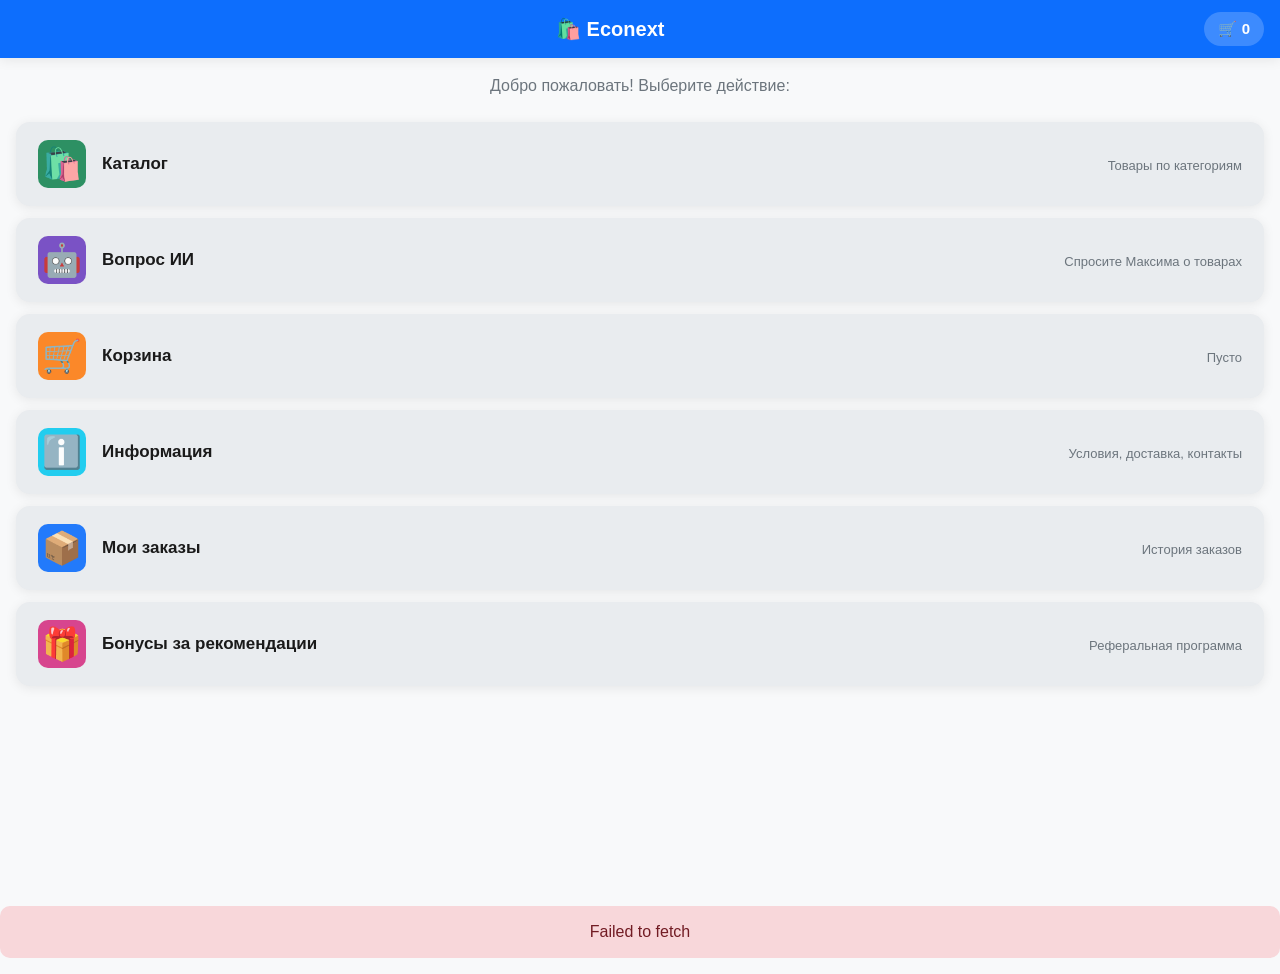
==== commit fc3222e6: "Add files via upload" ====
--- a/index.html
+++ b/index.html
@@ -5,6 +5,8 @@
     <meta name="viewport" content="width=device-width, initial-scale=1.0, maximum-scale=1.0, user-scalable=no">
     <title>Econext — Каталог и консультант</title>
     <script src="https://telegram.org/js/telegram-web-app.js"></script>
+    <!-- URL API (каталог, корзина, ИИ). При деплое на Vercel укажите сюда адрес бэкенда с той же БД. -->
+    <script>window.API_BASE_URL = window.API_BASE_URL || "https://econextassistent-maxcher1981.amvera.io";</script>
     <link rel="stylesheet" href="/static/css/style.css">
 </head>
 <body>
@@ -83,6 +85,9 @@
                     <button type="button" class="back-button" id="back-from-product">← Назад к списку</button>
                     <div id="product-content"></div>
                 </div>
+                <div class="screen-footer">
+                    <button type="button" class="btn-back-to-menu" data-screen="home">← В главное меню</button>
+                </div>
             </div>
         </section>
 
@@ -94,6 +99,9 @@
                     <input type="text" id="ai-input" placeholder="Задайте вопрос ИИ-консультанту..." class="ai-input">
                     <button type="button" id="ai-send-btn" class="ai-send-btn">Отправить</button>
                 </div>
+                <div class="screen-footer">
+                    <button type="button" class="btn-back-to-menu" data-screen="home">← В главное меню</button>
+                </div>
             </div>
         </section>
 
@@ -109,6 +117,9 @@
                     <div class="summary-row"><span>Товаров:</span><span id="cart-items-count">0</span></div>
                     <div class="summary-row total"><span>Итого:</span><span id="cart-total">0 ₽</span></div>
                     <button type="button" id="checkout-btn" class="btn-primary btn-large">Оформить заказ</button>
+                </div>
+                <div class="screen-footer">
+                    <button type="button" class="btn-back-to-menu" data-screen="home">← В главное меню</button>
                 </div>
             </div>
         </section>
@@ -125,8 +136,10 @@
                     <button type="button" class="info-menu-item" data-info="contacts">📞 Контакты</button>
                     <button type="button" class="info-menu-item" data-info="wholesale">📦 Оптовая заявка</button>
                     <button type="button" class="info-menu-item" data-info="subscription">🔔 Подписка</button>
+                    <button type="button" class="btn-back-to-menu btn-back-inline" data-screen="home">← В главное меню</button>
                 </div>
                 <div id="info-content" class="info-content hidden">
+                    <button type="button" class="back-button" id="back-from-info-section">← К разделу Информация</button>
                     <div id="faq-section" class="info-section hidden"><div id="faq-list"></div></div>
                     <div id="order-conditions-section" class="info-section hidden"><div id="order-conditions-content"></div></div>
                     <div id="how-to-order-section" class="info-section hidden"><div id="how-to-order-content"></div></div>
@@ -156,6 +169,9 @@
             <div class="screen-inner">
                 <h2 class="section-title">📦 Мои заказы</h2>
                 <div id="orders-list" class="orders-list"></div>
+                <div class="screen-footer">
+                    <button type="button" class="btn-back-to-menu" data-screen="home">← В главное меню</button>
+                </div>
             </div>
         </section>
 
@@ -163,6 +179,9 @@
         <section id="screen-referral" class="screen">
             <div class="screen-inner">
                 <div id="referral-content" class="info-text"></div>
+                <div class="screen-footer">
+                    <button type="button" class="btn-back-to-menu" data-screen="home">← В главное меню</button>
+                </div>
             </div>
         </section>
 
--- a/static/css/style.css
+++ b/static/css/style.css
@@ -593,4 +593,31 @@
 }
 .error.hidden { display: none !important; }
 
+/* Кнопка «В главное меню» на каждом экране */
+.screen-footer {
+    margin-top: 24px;
+    padding-top: 16px;
+    border-top: 2px solid var(--secondary-bg);
+}
+.btn-back-to-menu {
+    display: block;
+    width: 100%;
+    padding: 14px 20px;
+    background: var(--secondary-bg);
+    border: 2px solid var(--hint);
+    border-radius: var(--radius-sm);
+    font-size: 16px;
+    font-weight: 600;
+    color: var(--text);
+    cursor: pointer;
+    text-align: center;
+}
+.btn-back-to-menu:active {
+    background: var(--hint);
+    color: var(--button-text);
+}
+.btn-back-inline {
+    margin-top: 12px;
+}
+
 .hidden { display: none !important; }
